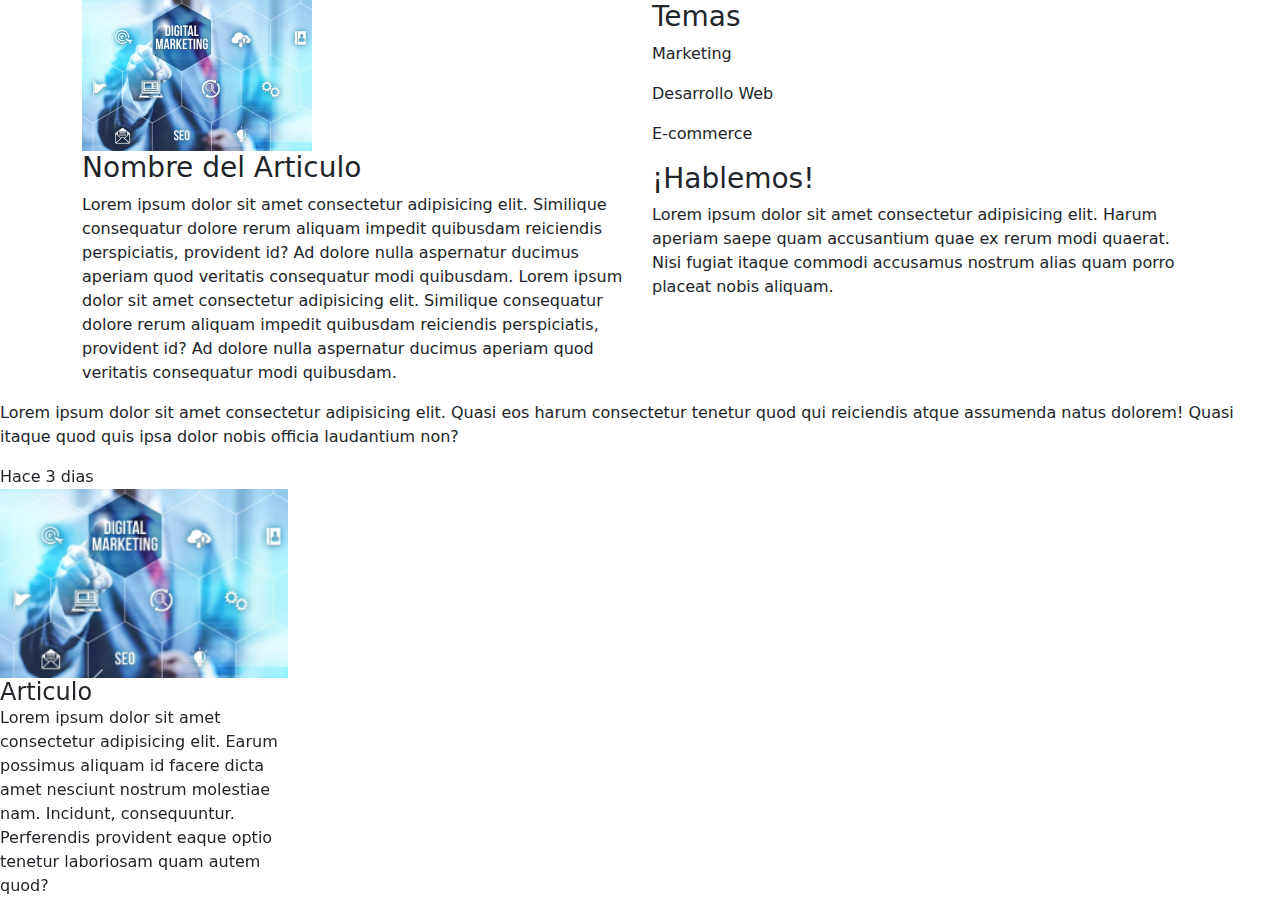
==== blogdetalle.html @ 64f6123e "Inicio de proyecto" ====
<!DOCTYPE html>
<html lang="en">
  <head>
    <meta charset="UTF-8" />
    <meta http-equiv="X-UA-Compatible" content="IE=edge" />
    <meta name="viewport" content="width=device-width, initial-scale=1.0" />
    <title>Hitpoly</title>
    <link
      rel="stylesheet"
      type="text/css"
      href="assets/plugins/bootstrap5.3/css/bootstrap.css"
    />
  </head>
  <body>
    <header>
      
      
    </header>
    <main>
    
      <section class="container">
        <div class="row">
          <section class="col-sm-6 float-start">
            <article>
              <div>
                <img
                  class=""
                  src="./assets/images/blog/imgblog.png"
                  alt="Detalle del blog"
                />
                <h3>Nombre del Articulo</h3>
                <p>
                  Lorem ipsum dolor sit amet consectetur adipisicing elit.
                  Similique consequatur dolore rerum aliquam impedit quibusdam
                  reiciendis perspiciatis, provident id? Ad dolore nulla
                  aspernatur ducimus aperiam quod veritatis consequatur modi
                  quibusdam. Lorem ipsum dolor sit amet consectetur adipisicing
                  elit. Similique consequatur dolore rerum aliquam impedit
                  quibusdam reiciendis perspiciatis, provident id? Ad dolore
                  nulla aspernatur ducimus aperiam quod veritatis consequatur
                  modi quibusdam.
                </p>
              </div>
            </article>
          </section>
          <aside class="col-sm-6 float-end">
            <h3>Temas</h3>
            <div><p>Marketing</p></div>
            <div><p>Desarrollo Web</p></div>
            <div><p>E-commerce</p></div>
            <div>
              <h3>¡Hablemos!</h3>
              <p>
                Lorem ipsum dolor sit amet consectetur adipisicing elit. Harum
                aperiam saepe quam accusantium quae ex rerum modi quaerat. Nisi
                fugiat itaque commodi accusamus nostrum alias quam porro placeat
                nobis aliquam.
              </p>
            </div>
            <div></div>
          </aside>
        </div>
      </section>

      <section>
        <p>
          Lorem ipsum dolor sit amet consectetur adipisicing elit. Quasi eos
          harum consectetur tenetur quod qui reiciendis atque assumenda natus
          dolorem! Quasi itaque quod quis ipsa dolor nobis officia laudantium
          non?
        </p>
      </section>

      <section>
        <div id="carouselExample" class="carousel slide">
          <div class="carousel-inner">
            <div class="carousel-item active">
              <div class="">
                <div style="width: 18rem">
                  <p class="card-title">Hace 3 dias</p>
                  <img
                    class="card-img"
                    src="./assets/images/blog/imgblog.png"
                    alt="Imagen del blog"
                  />
                  <h4 class="card-title">Articulo</h4>
                  <p class="card-text">
                    Lorem ipsum dolor sit amet consectetur adipisicing elit.
                    Earum possimus aliquam id facere dicta amet nesciunt nostrum
                    molestiae nam. Incidunt, consequuntur. Perferendis provident
                    eaque optio tenetur laboriosam quam autem quod?
                  </p>
                </div>
              </div>
            </div>
            <div class="carousel-item">
              <div style="width: 18rem">
                <p class="card-title">Hace 3 dias</p>
                <img
                  class="card-img"
                  src="./assets/images/blog/imgblog.png"
                  alt="Imagen del blog"
                />
                <h4 class="card-title">Articulo</h4>
                <p class="card-text">
                  Lorem ipsum dolor sit amet consectetur adipisicing elit. Earum
                  possimus aliquam id facere dicta amet nesciunt nostrum
                  molestiae nam. Incidunt, consequuntur. Perferendis provident
                  eaque optio tenetur laboriosam quam autem quod?
                </p>
              </div>
            </div>
            <div class="carousel-item">
              <div style="width: 18rem">
                <p class="card-title">Hace 3 dias</p>
                <img
                  class="card-img"
                  src="./assets/images/blog/imgblog.png"
                  alt="Imagen del blog"
                />
                <h4 class="card-title">Articulo</h4>
                <p class="card-text">
                  Lorem ipsum dolor sit amet consectetur adipisicing elit. Earum
                  possimus aliquam id facere dicta amet nesciunt nostrum
                  molestiae nam. Incidunt, consequuntur. Perferendis provident
                  eaque optio tenetur laboriosam quam autem quod?
                </p>
              </div>
            </div>
          </div>
          <button
            class="carousel-control-prev"
            type="button"
            data-bs-target="#carouselExample"
            data-bs-slide="prev"
          >
            <span class="carousel-control-prev-icon" aria-hidden="true"></span>
            <span class="visually-hidden">Previous</span>
          </button>
          <button
            class="carousel-control-next"
            type="button"
            data-bs-target="#carouselExample"
            data-bs-slide="next"
          >
            <span class="carousel-control-next-icon" aria-hidden="true"></span>
            <span class="visually-hidden">Next</span>
          </button>
        </div>
      </section>

    </main>
    <footer></footer>
    <script
      type="text/javascript"
      src="assets/plugins/bootstrap5.3/js/bootstrap.bundle.js"
    ></script>
  </body>
</html>
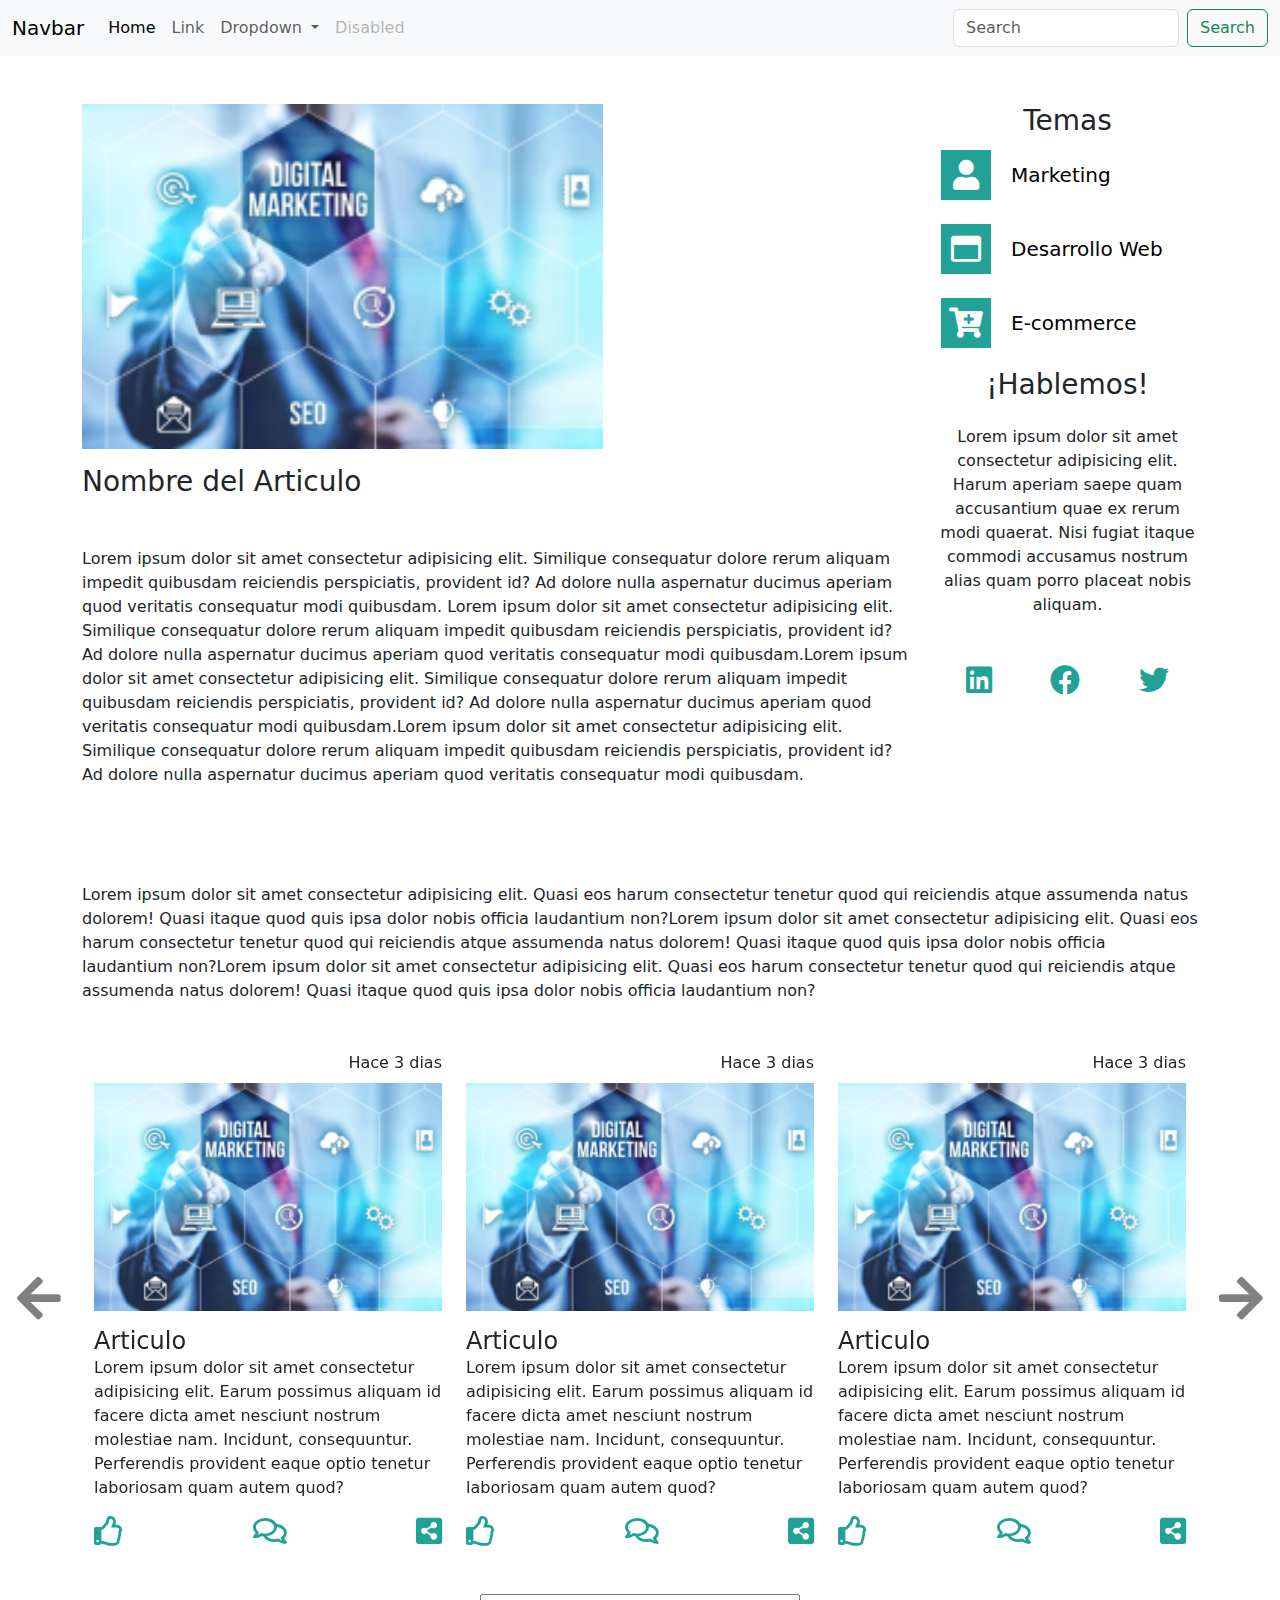
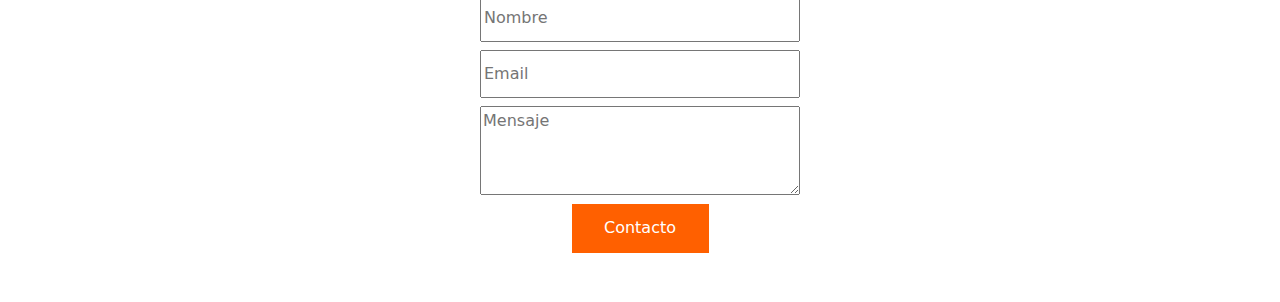
==== commit ecdf2ca1: "blog y blogdetalle" ====
--- a/blogdetalle.html
+++ b/blogdetalle.html
@@ -10,26 +10,89 @@
       type="text/css"
       href="assets/plugins/bootstrap5.3/css/bootstrap.css"
     />
+    <!-- Fontawesome 5.15.4 -->
+    <link
+      rel="stylesheet"
+      type="text/css"
+      href="assets/plugins/fontawesome-free/css/all.min.css"
+    />
+    <link rel="stylesheet" href="/css/blog.css" />
   </head>
   <body>
     <header>
-      
-      
+      <nav class="navbar navbar-expand-lg bg-body-tertiary mb-5">
+        <div class="container-fluid">
+          <a class="navbar-brand" href="#">Navbar</a>
+          <button
+            class="navbar-toggler"
+            type="button"
+            data-bs-toggle="collapse"
+            data-bs-target="#navbarSupportedContent"
+            aria-controls="navbarSupportedContent"
+            aria-expanded="false"
+            aria-label="Toggle navigation"
+          >
+            <span class="navbar-toggler-icon"></span>
+          </button>
+          <div class="collapse navbar-collapse" id="navbarSupportedContent">
+            <ul class="navbar-nav me-auto mb-2 mb-lg-0">
+              <li class="nav-item">
+                <a class="nav-link active" aria-current="page" href="#">Home</a>
+              </li>
+              <li class="nav-item">
+                <a class="nav-link" href="#">Link</a>
+              </li>
+              <li class="nav-item dropdown">
+                <a
+                  class="nav-link dropdown-toggle"
+                  href="#"
+                  role="button"
+                  data-bs-toggle="dropdown"
+                  aria-expanded="false"
+                >
+                  Dropdown
+                </a>
+                <ul class="dropdown-menu">
+                  <li><a class="dropdown-item" href="#">Action</a></li>
+                  <li><a class="dropdown-item" href="#">Another action</a></li>
+                  <li><hr class="dropdown-divider" /></li>
+                  <li>
+                    <a class="dropdown-item" href="#">Something else here</a>
+                  </li>
+                </ul>
+              </li>
+              <li class="nav-item">
+                <a class="nav-link disabled">Disabled</a>
+              </li>
+            </ul>
+            <form class="d-flex" role="search">
+              <input
+                class="form-control me-2"
+                type="search"
+                placeholder="Search"
+                aria-label="Search"
+              />
+              <button class="btn btn-outline-success" type="submit">
+                Search
+              </button>
+            </form>
+          </div>
+        </div>
+      </nav>
     </header>
     <main>
-    
-      <section class="container">
+      <section class="container mb-5">
         <div class="row">
-          <section class="col-sm-6 float-start">
+          <section class="col-sm-12 col-md-6 col-lg-9 float-start">
             <article>
               <div>
                 <img
-                  class=""
+                  class="img-detalle mb-3"
                   src="./assets/images/blog/imgblog.png"
                   alt="Detalle del blog"
                 />
-                <h3>Nombre del Articulo</h3>
-                <p>
+                <h3 class="mb-5">Nombre del Articulo</h3>
+                <p class="mb-5">
                   Lorem ipsum dolor sit amet consectetur adipisicing elit.
                   Similique consequatur dolore rerum aliquam impedit quibusdam
                   reiciendis perspiciatis, provident id? Ad dolore nulla
@@ -38,93 +101,299 @@
                   elit. Similique consequatur dolore rerum aliquam impedit
                   quibusdam reiciendis perspiciatis, provident id? Ad dolore
                   nulla aspernatur ducimus aperiam quod veritatis consequatur
-                  modi quibusdam.
+                  modi quibusdam.Lorem ipsum dolor sit amet consectetur
+                  adipisicing elit. Similique consequatur dolore rerum aliquam
+                  impedit quibusdam reiciendis perspiciatis, provident id? Ad
+                  dolore nulla aspernatur ducimus aperiam quod veritatis
+                  consequatur modi quibusdam.Lorem ipsum dolor sit amet
+                  consectetur adipisicing elit. Similique consequatur dolore
+                  rerum aliquam impedit quibusdam reiciendis perspiciatis,
+                  provident id? Ad dolore nulla aspernatur ducimus aperiam quod
+                  veritatis consequatur modi quibusdam.
                 </p>
               </div>
             </article>
           </section>
-          <aside class="col-sm-6 float-end">
-            <h3>Temas</h3>
-            <div><p>Marketing</p></div>
-            <div><p>Desarrollo Web</p></div>
-            <div><p>E-commerce</p></div>
+
+          <style type="text/css">
+            .container-theme .icon-background {
+              background: #22a196;
+              font-size: 30px;
+              color: #fff;
+              width: 50px;
+              height: 50px;
+            }
+            .container-theme a {
+              text-decoration: none;
+              color: #000;
+              font-size: 20px;
+            }
+          </style>
+          <aside class="col-sm-6 col-md-6 col-lg-3 float-end">
+            <h3 class="text-center">Temas</h3>
+
+            <div class="d-flex align-items-center container-theme mb-3">
+              <div
+                class="d-flex align-items-center justify-content-center icon-background m-1"
+              >
+                <i class="fas fa-user"></i>
+              </div>
+              <a class="mx-3" href="#">Marketing</a>
+              <!-- <div class="theme"></div> -->
+            </div>
+            <div class="d-flex align-items-center container-theme mb-3">
+              <div
+                class="d-flex align-items-center justify-content-center icon-background m-1"
+              >
+                <i class="far fa-window-maximize"></i>
+              </div>
+              <a class="mx-3" href="#">Desarrollo Web</a>
+              <!-- <div class="theme"></div> -->
+            </div>
+            <div class="d-flex align-items-center container-theme mb-3">
+              <div
+                class="d-flex align-items-center justify-content-center icon-background m-1"
+              >
+                <i class="fas fa-cart-plus"></i>
+              </div>
+              <a class="mx-3" href="#">E-commerce</a>
+              <!-- <div class="theme"></div> -->
+            </div>
+
             <div>
-              <h3>¡Hablemos!</h3>
-              <p>
+              <h3 class="text-center mb-4">¡Hablemos!</h3>
+              <p class="text-center mb-5">
                 Lorem ipsum dolor sit amet consectetur adipisicing elit. Harum
                 aperiam saepe quam accusantium quae ex rerum modi quaerat. Nisi
                 fugiat itaque commodi accusamus nostrum alias quam porro placeat
                 nobis aliquam.
               </p>
             </div>
-            <div></div>
+            <div class="d-flex justify-content-around">
+              <i class="fab fa-linkedin"></i>
+              <i class="fab fa-facebook"></i>
+              <i class="fab fa-twitter"></i>
+            </div>
           </aside>
         </div>
       </section>
 
-      <section>
-        <p>
-          Lorem ipsum dolor sit amet consectetur adipisicing elit. Quasi eos
-          harum consectetur tenetur quod qui reiciendis atque assumenda natus
-          dolorem! Quasi itaque quod quis ipsa dolor nobis officia laudantium
-          non?
-        </p>
+      <section class="container">
+        <div class="row">
+          <p class="mb-5 col-sm-12">
+            Lorem ipsum dolor sit amet consectetur adipisicing elit. Quasi eos
+            harum consectetur tenetur quod qui reiciendis atque assumenda natus
+            dolorem! Quasi itaque quod quis ipsa dolor nobis officia laudantium
+            non?Lorem ipsum dolor sit amet consectetur adipisicing elit. Quasi
+            eos harum consectetur tenetur quod qui reiciendis atque assumenda
+            natus dolorem! Quasi itaque quod quis ipsa dolor nobis officia
+            laudantium non?Lorem ipsum dolor sit amet consectetur adipisicing
+            elit. Quasi eos harum consectetur tenetur quod qui reiciendis atque
+            assumenda natus dolorem! Quasi itaque quod quis ipsa dolor nobis
+            officia laudantium non?
+          </p>
+        </div>
       </section>
 
-      <section>
-        <div id="carouselExample" class="carousel slide">
+      <section class="container mb-5">
+        <div id="carouselExample" class="carousel slide row">
           <div class="carousel-inner">
             <div class="carousel-item active">
-              <div class="">
-                <div style="width: 18rem">
-                  <p class="card-title">Hace 3 dias</p>
-                  <img
-                    class="card-img"
-                    src="./assets/images/blog/imgblog.png"
-                    alt="Imagen del blog"
-                  />
-                  <h4 class="card-title">Articulo</h4>
-                  <p class="card-text">
-                    Lorem ipsum dolor sit amet consectetur adipisicing elit.
-                    Earum possimus aliquam id facere dicta amet nesciunt nostrum
-                    molestiae nam. Incidunt, consequuntur. Perferendis provident
-                    eaque optio tenetur laboriosam quam autem quod?
-                  </p>
+              <div class="container">
+                <div class="row">
+                  <div class="col" style="width: 18rem">
+                    <p class="card-title text-end mb-2">Hace 3 dias</p>
+                    <img
+                      class="card-img mb-3"
+                      src="./assets/images/blog/imgblog.png"
+                      alt="Imagen del blog"
+                    />
+                    <h4 class="card-title">Articulo</h4>
+                    <p class="card-text">
+                      Lorem ipsum dolor sit amet consectetur adipisicing elit.
+                      Earum possimus aliquam id facere dicta amet nesciunt
+                      nostrum molestiae nam. Incidunt, consequuntur. Perferendis
+                      provident eaque optio tenetur laboriosam quam autem quod?
+                    </p>
+                    <div class="d-flex justify-content-between">
+                      <i class="far fa-thumbs-up"></i>
+                      <i class="far fa-comments"></i>
+                      <i class="fas fa-share-alt-square"></i>
+                    </div>
+                  </div>
+                  <div class="col" style="width: 18rem">
+                    <p class="card-title text-end mb-2">Hace 3 dias</p>
+                    <img
+                      class="card-img mb-3"
+                      src="./assets/images/blog/imgblog.png"
+                      alt="Imagen del blog"
+                    />
+                    <h4 class="card-title">Articulo</h4>
+                    <p class="card-text">
+                      Lorem ipsum dolor sit amet consectetur adipisicing elit.
+                      Earum possimus aliquam id facere dicta amet nesciunt
+                      nostrum molestiae nam. Incidunt, consequuntur. Perferendis
+                      provident eaque optio tenetur laboriosam quam autem quod?
+                    </p>
+                    <div class="d-flex justify-content-between">
+                      <i class="far fa-thumbs-up"></i>
+                      <i class="far fa-comments"></i>
+                      <i class="fas fa-share-alt-square"></i>
+                    </div>
+                  </div>
+                  <div class="col" style="width: 18rem">
+                    <p class="card-title text-end mb-2">Hace 3 dias</p>
+                    <img
+                      class="card-img mb-3"
+                      src="./assets/images/blog/imgblog.png"
+                      alt="Imagen del blog"
+                    />
+                    <h4 class="card-title">Articulo</h4>
+                    <p class="card-text">
+                      Lorem ipsum dolor sit amet consectetur adipisicing elit.
+                      Earum possimus aliquam id facere dicta amet nesciunt
+                      nostrum molestiae nam. Incidunt, consequuntur. Perferendis
+                      provident eaque optio tenetur laboriosam quam autem quod?
+                    </p>
+                    <div class="d-flex justify-content-between">
+                      <i class="far fa-thumbs-up"></i>
+                      <i class="far fa-comments"></i>
+                      <i class="fas fa-share-alt-square"></i>
+                    </div>
+                  </div>
                 </div>
               </div>
             </div>
             <div class="carousel-item">
-              <div style="width: 18rem">
-                <p class="card-title">Hace 3 dias</p>
-                <img
-                  class="card-img"
-                  src="./assets/images/blog/imgblog.png"
-                  alt="Imagen del blog"
-                />
-                <h4 class="card-title">Articulo</h4>
-                <p class="card-text">
-                  Lorem ipsum dolor sit amet consectetur adipisicing elit. Earum
-                  possimus aliquam id facere dicta amet nesciunt nostrum
-                  molestiae nam. Incidunt, consequuntur. Perferendis provident
-                  eaque optio tenetur laboriosam quam autem quod?
-                </p>
+              <div class="container">
+                <div class="row">
+                  <div class="col" style="width: 18rem">
+                    <p class="card-title text-end mb-2">Hace 3 dias</p>
+                    <img
+                      class="card-img mb-3"
+                      src="./assets/images/blog/imgblog.png"
+                      alt="Imagen del blog"
+                    />
+                    <h4 class="card-title">Articulo</h4>
+                    <p class="card-text">
+                      Lorem ipsum dolor sit amet consectetur adipisicing elit.
+                      Earum possimus aliquam id facere dicta amet nesciunt
+                      nostrum molestiae nam. Incidunt, consequuntur. Perferendis
+                      provident eaque optio tenetur laboriosam quam autem quod?
+                    </p>
+                    <div class="d-flex justify-content-between">
+                      <i class="far fa-thumbs-up"></i>
+                      <i class="far fa-comments"></i>
+                      <i class="fas fa-share-alt-square"></i>
+                    </div>
+                  </div>
+                  <div class="col" style="width: 18rem">
+                    <p class="card-title text-end mb-2">Hace 3 dias</p>
+                    <img
+                      class="card-img mb-3"
+                      src="./assets/images/blog/imgblog.png"
+                      alt="Imagen del blog"
+                    />
+                    <h4 class="card-title">Articulo</h4>
+                    <p class="card-text">
+                      Lorem ipsum dolor sit amet consectetur adipisicing elit.
+                      Earum possimus aliquam id facere dicta amet nesciunt
+                      nostrum molestiae nam. Incidunt, consequuntur. Perferendis
+                      provident eaque optio tenetur laboriosam quam autem quod?
+                    </p>
+                    <div class="d-flex justify-content-between">
+                      <i class="far fa-thumbs-up"></i>
+                      <i class="far fa-comments"></i>
+                      <i class="fas fa-share-alt-square"></i>
+                    </div>
+                  </div>
+                  <div class="col" style="width: 18rem">
+                    <p class="card-title text-end mb-2">Hace 3 dias</p>
+                    <img
+                      class="card-img mb-3"
+                      src="./assets/images/blog/imgblog.png"
+                      alt="Imagen del blog"
+                    />
+                    <h4 class="card-title">Articulo</h4>
+                    <p class="card-text">
+                      Lorem ipsum dolor sit amet consectetur adipisicing elit.
+                      Earum possimus aliquam id facere dicta amet nesciunt
+                      nostrum molestiae nam. Incidunt, consequuntur. Perferendis
+                      provident eaque optio tenetur laboriosam quam autem quod?
+                    </p>
+                    <div class="d-flex justify-content-between">
+                      <i class="far fa-thumbs-up"></i>
+                      <i class="far fa-comments"></i>
+                      <i class="fas fa-share-alt-square"></i>
+                    </div>
+                  </div>
+                </div>
               </div>
             </div>
             <div class="carousel-item">
-              <div style="width: 18rem">
-                <p class="card-title">Hace 3 dias</p>
-                <img
-                  class="card-img"
-                  src="./assets/images/blog/imgblog.png"
-                  alt="Imagen del blog"
-                />
-                <h4 class="card-title">Articulo</h4>
-                <p class="card-text">
-                  Lorem ipsum dolor sit amet consectetur adipisicing elit. Earum
-                  possimus aliquam id facere dicta amet nesciunt nostrum
-                  molestiae nam. Incidunt, consequuntur. Perferendis provident
-                  eaque optio tenetur laboriosam quam autem quod?
-                </p>
+              <div class="container">
+                <div class="row">
+                  <div class="col" style="width: 18rem">
+                    <p class="card-title text-end mb-2">Hace 3 dias</p>
+                    <img
+                      class="card-img mb-3"
+                      src="./assets/images/blog/imgblog.png"
+                      alt="Imagen del blog"
+                    />
+                    <h4 class="card-title">Articulo</h4>
+                    <p class="card-text">
+                      Lorem ipsum dolor sit amet consectetur adipisicing elit.
+                      Earum possimus aliquam id facere dicta amet nesciunt
+                      nostrum molestiae nam. Incidunt, consequuntur. Perferendis
+                      provident eaque optio tenetur laboriosam quam autem quod?
+                    </p>
+                    <div class="d-flex justify-content-between">
+                      <i class="far fa-thumbs-up"></i>
+                      <i class="far fa-comments"></i>
+                      <i class="fas fa-share-alt-square"></i>
+                    </div>
+                  </div>
+                  <div class="col" style="width: 18rem">
+                    <p class="card-title text-end mb-2">Hace 3 dias</p>
+                    <img
+                      class="card-img mb-3"
+                      src="./assets/images/blog/imgblog.png"
+                      alt="Imagen del blog"
+                    />
+                    <h4 class="card-title">Articulo</h4>
+                    <p class="card-text">
+                      Lorem ipsum dolor sit amet consectetur adipisicing elit.
+                      Earum possimus aliquam id facere dicta amet nesciunt
+                      nostrum molestiae nam. Incidunt, consequuntur. Perferendis
+                      provident eaque optio tenetur laboriosam quam autem quod?
+                    </p>
+                    <div class="d-flex justify-content-between">
+                      <i class="far fa-thumbs-up"></i>
+                      <i class="far fa-comments"></i>
+                      <i class="fas fa-share-alt-square"></i>
+                    </div>
+                  </div>
+                  <div class="col" style="width: 18rem">
+                    <p class="card-title text-end mb-2">Hace 3 dias</p>
+                    <img
+                      class="card-img mb-3"
+                      src="./assets/images/blog/imgblog.png"
+                      alt="Imagen del blog"
+                    />
+                    <h4 class="card-title">Articulo</h4>
+                    <p class="card-text">
+                      Lorem ipsum dolor sit amet consectetur adipisicing elit.
+                      Earum possimus aliquam id facere dicta amet nesciunt
+                      nostrum molestiae nam. Incidunt, consequuntur. Perferendis
+                      provident eaque optio tenetur laboriosam quam autem quod?
+                    </p>
+                    <div class="d-flex justify-content-between">
+                      <i class="far fa-thumbs-up"></i>
+                      <i class="far fa-comments"></i>
+                      <i class="fas fa-share-alt-square"></i>
+                    </div>
+                  </div>
+                </div>
               </div>
             </div>
           </div>
@@ -134,8 +403,9 @@
             data-bs-target="#carouselExample"
             data-bs-slide="prev"
           >
-            <span class="carousel-control-prev-icon" aria-hidden="true"></span>
-            <span class="visually-hidden">Previous</span>
+            <i class="fas fa-arrow-left"></i>
+            <!-- <span class="carousel-control-prev-icon" aria-hidden="true"></span>
+            <span class="visually-hidden">Previous</span> -->
           </button>
           <button
             class="carousel-control-next"
@@ -143,12 +413,31 @@
             data-bs-target="#carouselExample"
             data-bs-slide="next"
           >
-            <span class="carousel-control-next-icon" aria-hidden="true"></span>
-            <span class="visually-hidden">Next</span>
+            <i class="fas fa-arrow-right"></i>
+            <!-- <span class="carousel-control-next-icon" aria-hidden="true"></span>
+            <span class="visually-hidden">Next</span> -->
           </button>
         </div>
       </section>
-
+      <div>
+        <form action="">
+          <input
+            class="d-block mx-auto mb-2"
+            type="text"
+            placeholder="Nombre"
+          />
+          <input class="d-block mx-auto mb-2" type="text" placeholder="Email" />
+          <textarea
+            class="d-block mx-auto m-2"
+            name=""
+            id=""
+            cols="30"
+            rows="3"
+            placeholder="Mensaje"
+          ></textarea>
+          <input class="d-block mx-auto mb-5" type="submit" value="Contacto" />
+        </form>
+      </div>
     </main>
     <footer></footer>
     <script
--- a/assets/plugins/fontawesome-free/css/all.min.css
+++ b/assets/plugins/fontawesome-free/css/all.min.css
@@ -0,0 +1,5 @@
+/*!
+ * Font Awesome Free 5.15.4 by @fontawesome - https://fontawesome.com
+ * License - https://fontawesome.com/license/free (Icons: CC BY 4.0, Fonts: SIL OFL 1.1, Code: MIT License)
+ */
+.fa,.fab,.fad,.fal,.far,.fas{-moz-osx-font-smoothing:grayscale;-webkit-font-smoothing:antialiased;display:inline-block;font-style:normal;font-variant:normal;text-rendering:auto;line-height:1}.fa-lg{font-size:1.33333em;line-height:.75em;vertical-align:-.0667em}.fa-xs{font-size:.75em}.fa-sm{font-size:.875em}.fa-1x{font-size:1em}.fa-2x{font-size:2em}.fa-3x{font-size:3em}.fa-4x{font-size:4em}.fa-5x{font-size:5em}.fa-6x{font-size:6em}.fa-7x{font-size:7em}.fa-8x{font-size:8em}.fa-9x{font-size:9em}.fa-10x{font-size:10em}.fa-fw{text-align:center;width:1.25em}.fa-ul{list-style-type:none;margin-left:2.5em;padding-left:0}.fa-ul>li{position:relative}.fa-li{left:-2em;position:absolute;text-align:center;width:2em;line-height:inherit}.fa-border{border:.08em solid #eee;border-radius:.1em;padding:.2em .25em .15em}.fa-pull-left{float:left}.fa-pull-right{float:right}.fa.fa-pull-left,.fab.fa-pull-left,.fal.fa-pull-left,.far.fa-pull-left,.fas.fa-pull-left{margin-right:.3em}.fa.fa-pull-right,.fab.fa-pull-right,.fal.fa-pull-right,.far.fa-pull-right,.fas.fa-pull-right{margin-left:.3em}.fa-spin{-webkit-animation:fa-spin 2s linear infinite;animation:fa-spin 2s linear infinite}.fa-pulse{-webkit-animation:fa-spin 1s steps(8) infinite;animation:fa-spin 1s steps(8) infinite}@-webkit-keyframes fa-spin{0%{-webkit-transform:rotate(0deg);transform:rotate(0deg)}to{-webkit-transform:rotate(1turn);transform:rotate(1turn)}}@keyframes fa-spin{0%{-webkit-transform:rotate(0deg);transform:rotate(0deg)}to{-webkit-transform:rotate(1turn);transform:rotate(1turn)}}.fa-rotate-90{-ms-filter:"progid:DXImageTransform.Microsoft.BasicImage(rotation=1)";-webkit-transform:rotate(90deg);transform:rotate(90deg)}.fa-rotate-180{-ms-filter:"progid:DXImageTransform.Microsoft.BasicImage(rotation=2)";-webkit-transform:rotate(180deg);transform:rotate(180deg)}.fa-rotate-270{-ms-filter:"progid:DXImageTransform.Microsoft.BasicImage(rotation=3)";-webkit-transform:rotate(270deg);transform:rotate(270deg)}.fa-flip-horizontal{-ms-filter:"progid:DXImageTransform.Microsoft.BasicImage(rotation=0, mirror=1)";-webkit-transform:scaleX(-1);transform:scaleX(-1)}.fa-flip-vertical{-webkit-transform:scaleY(-1);transform:scaleY(-1)}.fa-flip-both,.fa-flip-horizontal.fa-flip-vertical,.fa-flip-vertical{-ms-filter:"progid:DXImageTransform.Microsoft.BasicImage(rotation=2, mirror=1)"}.fa-flip-both,.fa-flip-horizontal.fa-flip-vertical{-webkit-transform:scale(-1);transform:scale(-1)}:root .fa-flip-both,:root .fa-flip-horizontal,:root .fa-flip-vertical,:root .fa-rotate-90,:root .fa-rotate-180,:root .fa-rotate-270{-webkit-filter:none;filter:none}.fa-stack{display:inline-block;height:2em;line-height:2em;position:relative;vertical-align:middle;width:2.5em}.fa-stack-1x,.fa-stack-2x{left:0;position:absolute;text-align:center;width:100%}.fa-stack-1x{line-height:inherit}.fa-stack-2x{font-size:2em}.fa-inverse{color:#fff}.fa-500px:before{content:"\f26e"}.fa-accessible-icon:before{content:"\f368"}.fa-accusoft:before{content:"\f369"}.fa-acquisitions-incorporated:before{content:"\f6af"}.fa-ad:before{content:"\f641"}.fa-address-book:before{content:"\f2b9"}.fa-address-card:before{content:"\f2bb"}.fa-adjust:before{content:"\f042"}.fa-adn:before{content:"\f170"}.fa-adversal:before{content:"\f36a"}.fa-affiliatetheme:before{content:"\f36b"}.fa-air-freshener:before{content:"\f5d0"}.fa-airbnb:before{content:"\f834"}.fa-algolia:before{content:"\f36c"}.fa-align-center:before{content:"\f037"}.fa-align-justify:before{content:"\f039"}.fa-align-left:before{content:"\f036"}.fa-align-right:before{content:"\f038"}.fa-alipay:before{content:"\f642"}.fa-allergies:before{content:"\f461"}.fa-amazon:before{content:"\f270"}.fa-amazon-pay:before{content:"\f42c"}.fa-ambulance:before{content:"\f0f9"}.fa-american-sign-language-interpreting:before{content:"\f2a3"}.fa-amilia:before{content:"\f36d"}.fa-anchor:before{content:"\f13d"}.fa-android:before{content:"\f17b"}.fa-angellist:before{content:"\f209"}.fa-angle-double-down:before{content:"\f103"}.fa-angle-double-left:before{content:"\f100"}.fa-angle-double-right:before{content:"\f101"}.fa-angle-double-up:before{content:"\f102"}.fa-angle-down:before{content:"\f107"}.fa-angle-left:before{content:"\f104"}.fa-angle-right:before{content:"\f105"}.fa-angle-up:before{content:"\f106"}.fa-angry:before{content:"\f556"}.fa-angrycreative:before{content:"\f36e"}.fa-angular:before{content:"\f420"}.fa-ankh:before{content:"\f644"}.fa-app-store:before{content:"\f36f"}.fa-app-store-ios:before{content:"\f370"}.fa-apper:before{content:"\f371"}.fa-apple:before{content:"\f179"}.fa-apple-alt:before{content:"\f5d1"}.fa-apple-pay:before{content:"\f415"}.fa-archive:before{content:"\f187"}.fa-archway:before{content:"\f557"}.fa-arrow-alt-circle-down:before{content:"\f358"}.fa-arrow-alt-circle-left:before{content:"\f359"}.fa-arrow-alt-circle-right:before{content:"\f35a"}.fa-arrow-alt-circle-up:before{content:"\f35b"}.fa-arrow-circle-down:before{content:"\f0ab"}.fa-arrow-circle-left:before{content:"\f0a8"}.fa-arrow-circle-right:before{content:"\f0a9"}.fa-arrow-circle-up:before{content:"\f0aa"}.fa-arrow-down:before{content:"\f063"}.fa-arrow-left:before{content:"\f060"}.fa-arrow-right:before{content:"\f061"}.fa-arrow-up:before{content:"\f062"}.fa-arrows-alt:before{content:"\f0b2"}.fa-arrows-alt-h:before{content:"\f337"}.fa-arrows-alt-v:before{content:"\f338"}.fa-artstation:before{content:"\f77a"}.fa-assistive-listening-systems:before{content:"\f2a2"}.fa-asterisk:before{content:"\f069"}.fa-asymmetrik:before{content:"\f372"}.fa-at:before{content:"\f1fa"}.fa-atlas:before{content:"\f558"}.fa-atlassian:before{content:"\f77b"}.fa-atom:before{content:"\f5d2"}.fa-audible:before{content:"\f373"}.fa-audio-description:before{content:"\f29e"}.fa-autoprefixer:before{content:"\f41c"}.fa-avianex:before{content:"\f374"}.fa-aviato:before{content:"\f421"}.fa-award:before{content:"\f559"}.fa-aws:before{content:"\f375"}.fa-baby:before{content:"\f77c"}.fa-baby-carriage:before{content:"\f77d"}.fa-backspace:before{content:"\f55a"}.fa-backward:before{content:"\f04a"}.fa-bacon:before{content:"\f7e5"}.fa-bacteria:before{content:"\e059"}.fa-bacterium:before{content:"\e05a"}.fa-bahai:before{content:"\f666"}.fa-balance-scale:before{content:"\f24e"}.fa-balance-scale-left:before{content:"\f515"}.fa-balance-scale-right:before{content:"\f516"}.fa-ban:before{content:"\f05e"}.fa-band-aid:before{content:"\f462"}.fa-bandcamp:before{content:"\f2d5"}.fa-barcode:before{content:"\f02a"}.fa-bars:before{content:"\f0c9"}.fa-baseball-ball:before{content:"\f433"}.fa-basketball-ball:before{content:"\f434"}.fa-bath:before{content:"\f2cd"}.fa-battery-empty:before{content:"\f244"}.fa-battery-full:before{content:"\f240"}.fa-battery-half:before{content:"\f242"}.fa-battery-quarter:before{content:"\f243"}.fa-battery-three-quarters:before{content:"\f241"}.fa-battle-net:before{content:"\f835"}.fa-bed:before{content:"\f236"}.fa-beer:before{content:"\f0fc"}.fa-behance:before{content:"\f1b4"}.fa-behance-square:before{content:"\f1b5"}.fa-bell:before{content:"\f0f3"}.fa-bell-slash:before{content:"\f1f6"}.fa-bezier-curve:before{content:"\f55b"}.fa-bible:before{content:"\f647"}.fa-bicycle:before{content:"\f206"}.fa-biking:before{content:"\f84a"}.fa-bimobject:before{content:"\f378"}.fa-binoculars:before{content:"\f1e5"}.fa-biohazard:before{content:"\f780"}.fa-birthday-cake:before{content:"\f1fd"}.fa-bitbucket:before{content:"\f171"}.fa-bitcoin:before{content:"\f379"}.fa-bity:before{content:"\f37a"}.fa-black-tie:before{content:"\f27e"}.fa-blackberry:before{content:"\f37b"}.fa-blender:before{content:"\f517"}.fa-blender-phone:before{content:"\f6b6"}.fa-blind:before{content:"\f29d"}.fa-blog:before{content:"\f781"}.fa-blogger:before{content:"\f37c"}.fa-blogger-b:before{content:"\f37d"}.fa-bluetooth:before{content:"\f293"}.fa-bluetooth-b:before{content:"\f294"}.fa-bold:before{content:"\f032"}.fa-bolt:before{content:"\f0e7"}.fa-bomb:before{content:"\f1e2"}.fa-bone:before{content:"\f5d7"}.fa-bong:before{content:"\f55c"}.fa-book:before{content:"\f02d"}.fa-book-dead:before{content:"\f6b7"}.fa-book-medical:before{content:"\f7e6"}.fa-book-open:before{content:"\f518"}.fa-book-reader:before{content:"\f5da"}.fa-bookmark:before{content:"\f02e"}.fa-bootstrap:before{content:"\f836"}.fa-border-all:before{content:"\f84c"}.fa-border-none:before{content:"\f850"}.fa-border-style:before{content:"\f853"}.fa-bowling-ball:before{content:"\f436"}.fa-box:before{content:"\f466"}.fa-box-open:before{content:"\f49e"}.fa-box-tissue:before{content:"\e05b"}.fa-boxes:before{content:"\f468"}.fa-braille:before{content:"\f2a1"}.fa-brain:before{content:"\f5dc"}.fa-bread-slice:before{content:"\f7ec"}.fa-briefcase:before{content:"\f0b1"}.fa-briefcase-medical:before{content:"\f469"}.fa-broadcast-tower:before{content:"\f519"}.fa-broom:before{content:"\f51a"}.fa-brush:before{content:"\f55d"}.fa-btc:before{content:"\f15a"}.fa-buffer:before{content:"\f837"}.fa-bug:before{content:"\f188"}.fa-building:before{content:"\f1ad"}.fa-bullhorn:before{content:"\f0a1"}.fa-bullseye:before{content:"\f140"}.fa-burn:before{content:"\f46a"}.fa-buromobelexperte:before{content:"\f37f"}.fa-bus:before{content:"\f207"}.fa-bus-alt:before{content:"\f55e"}.fa-business-time:before{content:"\f64a"}.fa-buy-n-large:before{content:"\f8a6"}.fa-buysellads:before{content:"\f20d"}.fa-calculator:before{content:"\f1ec"}.fa-calendar:before{content:"\f133"}.fa-calendar-alt:before{content:"\f073"}.fa-calendar-check:before{content:"\f274"}.fa-calendar-day:before{content:"\f783"}.fa-calendar-minus:before{content:"\f272"}.fa-calendar-plus:before{content:"\f271"}.fa-calendar-times:before{content:"\f273"}.fa-calendar-week:before{content:"\f784"}.fa-camera:before{content:"\f030"}.fa-camera-retro:before{content:"\f083"}.fa-campground:before{content:"\f6bb"}.fa-canadian-maple-leaf:before{content:"\f785"}.fa-candy-cane:before{content:"\f786"}.fa-cannabis:before{content:"\f55f"}.fa-capsules:before{content:"\f46b"}.fa-car:before{content:"\f1b9"}.fa-car-alt:before{content:"\f5de"}.fa-car-battery:before{content:"\f5df"}.fa-car-crash:before{content:"\f5e1"}.fa-car-side:before{content:"\f5e4"}.fa-caravan:before{content:"\f8ff"}.fa-caret-down:before{content:"\f0d7"}.fa-caret-left:before{content:"\f0d9"}.fa-caret-right:before{content:"\f0da"}.fa-caret-square-down:before{content:"\f150"}.fa-caret-square-left:before{content:"\f191"}.fa-caret-square-right:before{content:"\f152"}.fa-caret-square-up:before{content:"\f151"}.fa-caret-up:before{content:"\f0d8"}.fa-carrot:before{content:"\f787"}.fa-cart-arrow-down:before{content:"\f218"}.fa-cart-plus:before{content:"\f217"}.fa-cash-register:before{content:"\f788"}.fa-cat:before{content:"\f6be"}.fa-cc-amazon-pay:before{content:"\f42d"}.fa-cc-amex:before{content:"\f1f3"}.fa-cc-apple-pay:before{content:"\f416"}.fa-cc-diners-club:before{content:"\f24c"}.fa-cc-discover:before{content:"\f1f2"}.fa-cc-jcb:before{content:"\f24b"}.fa-cc-mastercard:before{content:"\f1f1"}.fa-cc-paypal:before{content:"\f1f4"}.fa-cc-stripe:before{content:"\f1f5"}.fa-cc-visa:before{content:"\f1f0"}.fa-centercode:before{content:"\f380"}.fa-centos:before{content:"\f789"}.fa-certificate:before{content:"\f0a3"}.fa-chair:before{content:"\f6c0"}.fa-chalkboard:before{content:"\f51b"}.fa-chalkboard-teacher:before{content:"\f51c"}.fa-charging-station:before{content:"\f5e7"}.fa-chart-area:before{content:"\f1fe"}.fa-chart-bar:before{content:"\f080"}.fa-chart-line:before{content:"\f201"}.fa-chart-pie:before{content:"\f200"}.fa-check:before{content:"\f00c"}.fa-check-circle:before{content:"\f058"}.fa-check-double:before{content:"\f560"}.fa-check-square:before{content:"\f14a"}.fa-cheese:before{content:"\f7ef"}.fa-chess:before{content:"\f439"}.fa-chess-bishop:before{content:"\f43a"}.fa-chess-board:before{content:"\f43c"}.fa-chess-king:before{content:"\f43f"}.fa-chess-knight:before{content:"\f441"}.fa-chess-pawn:before{content:"\f443"}.fa-chess-queen:before{content:"\f445"}.fa-chess-rook:before{content:"\f447"}.fa-chevron-circle-down:before{content:"\f13a"}.fa-chevron-circle-left:before{content:"\f137"}.fa-chevron-circle-right:before{content:"\f138"}.fa-chevron-circle-up:before{content:"\f139"}.fa-chevron-down:before{content:"\f078"}.fa-chevron-left:before{content:"\f053"}.fa-chevron-right:before{content:"\f054"}.fa-chevron-up:before{content:"\f077"}.fa-child:before{content:"\f1ae"}.fa-chrome:before{content:"\f268"}.fa-chromecast:before{content:"\f838"}.fa-church:before{content:"\f51d"}.fa-circle:before{content:"\f111"}.fa-circle-notch:before{content:"\f1ce"}.fa-city:before{content:"\f64f"}.fa-clinic-medical:before{content:"\f7f2"}.fa-clipboard:before{content:"\f328"}.fa-clipboard-check:before{content:"\f46c"}.fa-clipboard-list:before{content:"\f46d"}.fa-clock:before{content:"\f017"}.fa-clone:before{content:"\f24d"}.fa-closed-captioning:before{content:"\f20a"}.fa-cloud:before{content:"\f0c2"}.fa-cloud-download-alt:before{content:"\f381"}.fa-cloud-meatball:before{content:"\f73b"}.fa-cloud-moon:before{content:"\f6c3"}.fa-cloud-moon-rain:before{content:"\f73c"}.fa-cloud-rain:before{content:"\f73d"}.fa-cloud-showers-heavy:before{content:"\f740"}.fa-cloud-sun:before{content:"\f6c4"}.fa-cloud-sun-rain:before{content:"\f743"}.fa-cloud-upload-alt:before{content:"\f382"}.fa-cloudflare:before{content:"\e07d"}.fa-cloudscale:before{content:"\f383"}.fa-cloudsmith:before{content:"\f384"}.fa-cloudversify:before{content:"\f385"}.fa-cocktail:before{content:"\f561"}.fa-code:before{content:"\f121"}.fa-code-branch:before{content:"\f126"}.fa-codepen:before{content:"\f1cb"}.fa-codiepie:before{content:"\f284"}.fa-coffee:before{content:"\f0f4"}.fa-cog:before{content:"\f013"}.fa-cogs:before{content:"\f085"}.fa-coins:before{content:"\f51e"}.fa-columns:before{content:"\f0db"}.fa-comment:before{content:"\f075"}.fa-comment-alt:before{content:"\f27a"}.fa-comment-dollar:before{content:"\f651"}.fa-comment-dots:before{content:"\f4ad"}.fa-comment-medical:before{content:"\f7f5"}.fa-comment-slash:before{content:"\f4b3"}.fa-comments:before{content:"\f086"}.fa-comments-dollar:before{content:"\f653"}.fa-compact-disc:before{content:"\f51f"}.fa-compass:before{content:"\f14e"}.fa-compress:before{content:"\f066"}.fa-compress-alt:before{content:"\f422"}.fa-compress-arrows-alt:before{content:"\f78c"}.fa-concierge-bell:before{content:"\f562"}.fa-confluence:before{content:"\f78d"}.fa-connectdevelop:before{content:"\f20e"}.fa-contao:before{content:"\f26d"}.fa-cookie:before{content:"\f563"}.fa-cookie-bite:before{content:"\f564"}.fa-copy:before{content:"\f0c5"}.fa-copyright:before{content:"\f1f9"}.fa-cotton-bureau:before{content:"\f89e"}.fa-couch:before{content:"\f4b8"}.fa-cpanel:before{content:"\f388"}.fa-creative-commons:before{content:"\f25e"}.fa-creative-commons-by:before{content:"\f4e7"}.fa-creative-commons-nc:before{content:"\f4e8"}.fa-creative-commons-nc-eu:before{content:"\f4e9"}.fa-creative-commons-nc-jp:before{content:"\f4ea"}.fa-creative-commons-nd:before{content:"\f4eb"}.fa-creative-commons-pd:before{content:"\f4ec"}.fa-creative-commons-pd-alt:before{content:"\f4ed"}.fa-creative-commons-remix:before{content:"\f4ee"}.fa-creative-commons-sa:before{content:"\f4ef"}.fa-creative-commons-sampling:before{content:"\f4f0"}.fa-creative-commons-sampling-plus:before{content:"\f4f1"}.fa-creative-commons-share:before{content:"\f4f2"}.fa-creative-commons-zero:before{content:"\f4f3"}.fa-credit-card:before{content:"\f09d"}.fa-critical-role:before{content:"\f6c9"}.fa-crop:before{content:"\f125"}.fa-crop-alt:before{content:"\f565"}.fa-cross:before{content:"\f654"}.fa-crosshairs:before{content:"\f05b"}.fa-crow:before{content:"\f520"}.fa-crown:before{content:"\f521"}.fa-crutch:before{content:"\f7f7"}.fa-css3:before{content:"\f13c"}.fa-css3-alt:before{content:"\f38b"}.fa-cube:before{content:"\f1b2"}.fa-cubes:before{content:"\f1b3"}.fa-cut:before{content:"\f0c4"}.fa-cuttlefish:before{content:"\f38c"}.fa-d-and-d:before{content:"\f38d"}.fa-d-and-d-beyond:before{content:"\f6ca"}.fa-dailymotion:before{content:"\e052"}.fa-dashcube:before{content:"\f210"}.fa-database:before{content:"\f1c0"}.fa-deaf:before{content:"\f2a4"}.fa-deezer:before{content:"\e077"}.fa-delicious:before{content:"\f1a5"}.fa-democrat:before{content:"\f747"}.fa-deploydog:before{content:"\f38e"}.fa-deskpro:before{content:"\f38f"}.fa-desktop:before{content:"\f108"}.fa-dev:before{content:"\f6cc"}.fa-deviantart:before{content:"\f1bd"}.fa-dharmachakra:before{content:"\f655"}.fa-dhl:before{content:"\f790"}.fa-diagnoses:before{content:"\f470"}.fa-diaspora:before{content:"\f791"}.fa-dice:before{content:"\f522"}.fa-dice-d20:before{content:"\f6cf"}.fa-dice-d6:before{content:"\f6d1"}.fa-dice-five:before{content:"\f523"}.fa-dice-four:before{content:"\f524"}.fa-dice-one:before{content:"\f525"}.fa-dice-six:before{content:"\f526"}.fa-dice-three:before{content:"\f527"}.fa-dice-two:before{content:"\f528"}.fa-digg:before{content:"\f1a6"}.fa-digital-ocean:before{content:"\f391"}.fa-digital-tachograph:before{content:"\f566"}.fa-directions:before{content:"\f5eb"}.fa-discord:before{content:"\f392"}.fa-discourse:before{content:"\f393"}.fa-disease:before{content:"\f7fa"}.fa-divide:before{content:"\f529"}.fa-dizzy:before{content:"\f567"}.fa-dna:before{content:"\f471"}.fa-dochub:before{content:"\f394"}.fa-docker:before{content:"\f395"}.fa-dog:before{content:"\f6d3"}.fa-dollar-sign:before{content:"\f155"}.fa-dolly:before{content:"\f472"}.fa-dolly-flatbed:before{content:"\f474"}.fa-donate:before{content:"\f4b9"}.fa-door-closed:before{content:"\f52a"}.fa-door-open:before{content:"\f52b"}.fa-dot-circle:before{content:"\f192"}.fa-dove:before{content:"\f4ba"}.fa-download:before{content:"\f019"}.fa-draft2digital:before{content:"\f396"}.fa-drafting-compass:before{content:"\f568"}.fa-dragon:before{content:"\f6d5"}.fa-draw-polygon:before{content:"\f5ee"}.fa-dribbble:before{content:"\f17d"}.fa-dribbble-square:before{content:"\f397"}.fa-dropbox:before{content:"\f16b"}.fa-drum:before{content:"\f569"}.fa-drum-steelpan:before{content:"\f56a"}.fa-drumstick-bite:before{content:"\f6d7"}.fa-drupal:before{content:"\f1a9"}.fa-dumbbell:before{content:"\f44b"}.fa-dumpster:before{content:"\f793"}.fa-dumpster-fire:before{content:"\f794"}.fa-dungeon:before{content:"\f6d9"}.fa-dyalog:before{content:"\f399"}.fa-earlybirds:before{content:"\f39a"}.fa-ebay:before{content:"\f4f4"}.fa-edge:before{content:"\f282"}.fa-edge-legacy:before{content:"\e078"}.fa-edit:before{content:"\f044"}.fa-egg:before{content:"\f7fb"}.fa-eject:before{content:"\f052"}.fa-elementor:before{content:"\f430"}.fa-ellipsis-h:before{content:"\f141"}.fa-ellipsis-v:before{content:"\f142"}.fa-ello:before{content:"\f5f1"}.fa-ember:before{content:"\f423"}.fa-empire:before{content:"\f1d1"}.fa-envelope:before{content:"\f0e0"}.fa-envelope-open:before{content:"\f2b6"}.fa-envelope-open-text:before{content:"\f658"}.fa-envelope-square:before{content:"\f199"}.fa-envira:before{content:"\f299"}.fa-equals:before{content:"\f52c"}.fa-eraser:before{content:"\f12d"}.fa-erlang:before{content:"\f39d"}.fa-ethereum:before{content:"\f42e"}.fa-ethernet:before{content:"\f796"}.fa-etsy:before{content:"\f2d7"}.fa-euro-sign:before{content:"\f153"}.fa-evernote:before{content:"\f839"}.fa-exchange-alt:before{content:"\f362"}.fa-exclamation:before{content:"\f12a"}.fa-exclamation-circle:before{content:"\f06a"}.fa-exclamation-triangle:before{content:"\f071"}.fa-expand:before{content:"\f065"}.fa-expand-alt:before{content:"\f424"}.fa-expand-arrows-alt:before{content:"\f31e"}.fa-expeditedssl:before{content:"\f23e"}.fa-external-link-alt:before{content:"\f35d"}.fa-external-link-square-alt:before{content:"\f360"}.fa-eye:before{content:"\f06e"}.fa-eye-dropper:before{content:"\f1fb"}.fa-eye-slash:before{content:"\f070"}.fa-facebook:before{content:"\f09a"}.fa-facebook-f:before{content:"\f39e"}.fa-facebook-messenger:before{content:"\f39f"}.fa-facebook-square:before{content:"\f082"}.fa-fan:before{content:"\f863"}.fa-fantasy-flight-games:before{content:"\f6dc"}.fa-fast-backward:before{content:"\f049"}.fa-fast-forward:before{content:"\f050"}.fa-faucet:before{content:"\e005"}.fa-fax:before{content:"\f1ac"}.fa-feather:before{content:"\f52d"}.fa-feather-alt:before{content:"\f56b"}.fa-fedex:before{content:"\f797"}.fa-fedora:before{content:"\f798"}.fa-female:before{content:"\f182"}.fa-fighter-jet:before{content:"\f0fb"}.fa-figma:before{content:"\f799"}.fa-file:before{content:"\f15b"}.fa-file-alt:before{content:"\f15c"}.fa-file-archive:before{content:"\f1c6"}.fa-file-audio:before{content:"\f1c7"}.fa-file-code:before{content:"\f1c9"}.fa-file-contract:before{content:"\f56c"}.fa-file-csv:before{content:"\f6dd"}.fa-file-download:before{content:"\f56d"}.fa-file-excel:before{content:"\f1c3"}.fa-file-export:before{content:"\f56e"}.fa-file-image:before{content:"\f1c5"}.fa-file-import:before{content:"\f56f"}.fa-file-invoice:before{content:"\f570"}.fa-file-invoice-dollar:before{content:"\f571"}.fa-file-medical:before{content:"\f477"}.fa-file-medical-alt:before{content:"\f478"}.fa-file-pdf:before{content:"\f1c1"}.fa-file-powerpoint:before{content:"\f1c4"}.fa-file-prescription:before{content:"\f572"}.fa-file-signature:before{content:"\f573"}.fa-file-upload:before{content:"\f574"}.fa-file-video:before{content:"\f1c8"}.fa-file-word:before{content:"\f1c2"}.fa-fill:before{content:"\f575"}.fa-fill-drip:before{content:"\f576"}.fa-film:before{content:"\f008"}.fa-filter:before{content:"\f0b0"}.fa-fingerprint:before{content:"\f577"}.fa-fire:before{content:"\f06d"}.fa-fire-alt:before{content:"\f7e4"}.fa-fire-extinguisher:before{content:"\f134"}.fa-firefox:before{content:"\f269"}.fa-firefox-browser:before{content:"\e007"}.fa-first-aid:before{content:"\f479"}.fa-first-order:before{content:"\f2b0"}.fa-first-order-alt:before{content:"\f50a"}.fa-firstdraft:before{content:"\f3a1"}.fa-fish:before{content:"\f578"}.fa-fist-raised:before{content:"\f6de"}.fa-flag:before{content:"\f024"}.fa-flag-checkered:before{content:"\f11e"}.fa-flag-usa:before{content:"\f74d"}.fa-flask:before{content:"\f0c3"}.fa-flickr:before{content:"\f16e"}.fa-flipboard:before{content:"\f44d"}.fa-flushed:before{content:"\f579"}.fa-fly:before{content:"\f417"}.fa-folder:before{content:"\f07b"}.fa-folder-minus:before{content:"\f65d"}.fa-folder-open:before{content:"\f07c"}.fa-folder-plus:before{content:"\f65e"}.fa-font:before{content:"\f031"}.fa-font-awesome:before{content:"\f2b4"}.fa-font-awesome-alt:before{content:"\f35c"}.fa-font-awesome-flag:before{content:"\f425"}.fa-font-awesome-logo-full:before{content:"\f4e6"}.fa-fonticons:before{content:"\f280"}.fa-fonticons-fi:before{content:"\f3a2"}.fa-football-ball:before{content:"\f44e"}.fa-fort-awesome:before{content:"\f286"}.fa-fort-awesome-alt:before{content:"\f3a3"}.fa-forumbee:before{content:"\f211"}.fa-forward:before{content:"\f04e"}.fa-foursquare:before{content:"\f180"}.fa-free-code-camp:before{content:"\f2c5"}.fa-freebsd:before{content:"\f3a4"}.fa-frog:before{content:"\f52e"}.fa-frown:before{content:"\f119"}.fa-frown-open:before{content:"\f57a"}.fa-fulcrum:before{content:"\f50b"}.fa-funnel-dollar:before{content:"\f662"}.fa-futbol:before{content:"\f1e3"}.fa-galactic-republic:before{content:"\f50c"}.fa-galactic-senate:before{content:"\f50d"}.fa-gamepad:before{content:"\f11b"}.fa-gas-pump:before{content:"\f52f"}.fa-gavel:before{content:"\f0e3"}.fa-gem:before{content:"\f3a5"}.fa-genderless:before{content:"\f22d"}.fa-get-pocket:before{content:"\f265"}.fa-gg:before{content:"\f260"}.fa-gg-circle:before{content:"\f261"}.fa-ghost:before{content:"\f6e2"}.fa-gift:before{content:"\f06b"}.fa-gifts:before{content:"\f79c"}.fa-git:before{content:"\f1d3"}.fa-git-alt:before{content:"\f841"}.fa-git-square:before{content:"\f1d2"}.fa-github:before{content:"\f09b"}.fa-github-alt:before{content:"\f113"}.fa-github-square:before{content:"\f092"}.fa-gitkraken:before{content:"\f3a6"}.fa-gitlab:before{content:"\f296"}.fa-gitter:before{content:"\f426"}.fa-glass-cheers:before{content:"\f79f"}.fa-glass-martini:before{content:"\f000"}.fa-glass-martini-alt:before{content:"\f57b"}.fa-glass-whiskey:before{content:"\f7a0"}.fa-glasses:before{content:"\f530"}.fa-glide:before{content:"\f2a5"}.fa-glide-g:before{content:"\f2a6"}.fa-globe:before{content:"\f0ac"}.fa-globe-africa:before{content:"\f57c"}.fa-globe-americas:before{content:"\f57d"}.fa-globe-asia:before{content:"\f57e"}.fa-globe-europe:before{content:"\f7a2"}.fa-gofore:before{content:"\f3a7"}.fa-golf-ball:before{content:"\f450"}.fa-goodreads:before{content:"\f3a8"}.fa-goodreads-g:before{content:"\f3a9"}.fa-google:before{content:"\f1a0"}.fa-google-drive:before{content:"\f3aa"}.fa-google-pay:before{content:"\e079"}.fa-google-play:before{content:"\f3ab"}.fa-google-plus:before{content:"\f2b3"}.fa-google-plus-g:before{content:"\f0d5"}.fa-google-plus-square:before{content:"\f0d4"}.fa-google-wallet:before{content:"\f1ee"}.fa-gopuram:before{content:"\f664"}.fa-graduation-cap:before{content:"\f19d"}.fa-gratipay:before{content:"\f184"}.fa-grav:before{content:"\f2d6"}.fa-greater-than:before{content:"\f531"}.fa-greater-than-equal:before{content:"\f532"}.fa-grimace:before{content:"\f57f"}.fa-grin:before{content:"\f580"}.fa-grin-alt:before{content:"\f581"}.fa-grin-beam:before{content:"\f582"}.fa-grin-beam-sweat:before{content:"\f583"}.fa-grin-hearts:before{content:"\f584"}.fa-grin-squint:before{content:"\f585"}.fa-grin-squint-tears:before{content:"\f586"}.fa-grin-stars:before{content:"\f587"}.fa-grin-tears:before{content:"\f588"}.fa-grin-tongue:before{content:"\f589"}.fa-grin-tongue-squint:before{content:"\f58a"}.fa-grin-tongue-wink:before{content:"\f58b"}.fa-grin-wink:before{content:"\f58c"}.fa-grip-horizontal:before{content:"\f58d"}.fa-grip-lines:before{content:"\f7a4"}.fa-grip-lines-vertical:before{content:"\f7a5"}.fa-grip-vertical:before{content:"\f58e"}.fa-gripfire:before{content:"\f3ac"}.fa-grunt:before{content:"\f3ad"}.fa-guilded:before{content:"\e07e"}.fa-guitar:before{content:"\f7a6"}.fa-gulp:before{content:"\f3ae"}.fa-h-square:before{content:"\f0fd"}.fa-hacker-news:before{content:"\f1d4"}.fa-hacker-news-square:before{content:"\f3af"}.fa-hackerrank:before{content:"\f5f7"}.fa-hamburger:before{content:"\f805"}.fa-hammer:before{content:"\f6e3"}.fa-hamsa:before{content:"\f665"}.fa-hand-holding:before{content:"\f4bd"}.fa-hand-holding-heart:before{content:"\f4be"}.fa-hand-holding-medical:before{content:"\e05c"}.fa-hand-holding-usd:before{content:"\f4c0"}.fa-hand-holding-water:before{content:"\f4c1"}.fa-hand-lizard:before{content:"\f258"}.fa-hand-middle-finger:before{content:"\f806"}.fa-hand-paper:before{content:"\f256"}.fa-hand-peace:before{content:"\f25b"}.fa-hand-point-down:before{content:"\f0a7"}.fa-hand-point-left:before{content:"\f0a5"}.fa-hand-point-right:before{content:"\f0a4"}.fa-hand-point-up:before{content:"\f0a6"}.fa-hand-pointer:before{content:"\f25a"}.fa-hand-rock:before{content:"\f255"}.fa-hand-scissors:before{content:"\f257"}.fa-hand-sparkles:before{content:"\e05d"}.fa-hand-spock:before{content:"\f259"}.fa-hands:before{content:"\f4c2"}.fa-hands-helping:before{content:"\f4c4"}.fa-hands-wash:before{content:"\e05e"}.fa-handshake:before{content:"\f2b5"}.fa-handshake-alt-slash:before{content:"\e05f"}.fa-handshake-slash:before{content:"\e060"}.fa-hanukiah:before{content:"\f6e6"}.fa-hard-hat:before{content:"\f807"}.fa-hashtag:before{content:"\f292"}.fa-hat-cowboy:before{content:"\f8c0"}.fa-hat-cowboy-side:before{content:"\f8c1"}.fa-hat-wizard:before{content:"\f6e8"}.fa-hdd:before{content:"\f0a0"}.fa-head-side-cough:before{content:"\e061"}.fa-head-side-cough-slash:before{content:"\e062"}.fa-head-side-mask:before{content:"\e063"}.fa-head-side-virus:before{content:"\e064"}.fa-heading:before{content:"\f1dc"}.fa-headphones:before{content:"\f025"}.fa-headphones-alt:before{content:"\f58f"}.fa-headset:before{content:"\f590"}.fa-heart:before{content:"\f004"}.fa-heart-broken:before{content:"\f7a9"}.fa-heartbeat:before{content:"\f21e"}.fa-helicopter:before{content:"\f533"}.fa-highlighter:before{content:"\f591"}.fa-hiking:before{content:"\f6ec"}.fa-hippo:before{content:"\f6ed"}.fa-hips:before{content:"\f452"}.fa-hire-a-helper:before{content:"\f3b0"}.fa-history:before{content:"\f1da"}.fa-hive:before{content:"\e07f"}.fa-hockey-puck:before{content:"\f453"}.fa-holly-berry:before{content:"\f7aa"}.fa-home:before{content:"\f015"}.fa-hooli:before{content:"\f427"}.fa-hornbill:before{content:"\f592"}.fa-horse:before{content:"\f6f0"}.fa-horse-head:before{content:"\f7ab"}.fa-hospital:before{content:"\f0f8"}.fa-hospital-alt:before{content:"\f47d"}.fa-hospital-symbol:before{content:"\f47e"}.fa-hospital-user:before{content:"\f80d"}.fa-hot-tub:before{content:"\f593"}.fa-hotdog:before{content:"\f80f"}.fa-hotel:before{content:"\f594"}.fa-hotjar:before{content:"\f3b1"}.fa-hourglass:before{content:"\f254"}.fa-hourglass-end:before{content:"\f253"}.fa-hourglass-half:before{content:"\f252"}.fa-hourglass-start:before{content:"\f251"}.fa-house-damage:before{content:"\f6f1"}.fa-house-user:before{content:"\e065"}.fa-houzz:before{content:"\f27c"}.fa-hryvnia:before{content:"\f6f2"}.fa-html5:before{content:"\f13b"}.fa-hubspot:before{content:"\f3b2"}.fa-i-cursor:before{content:"\f246"}.fa-ice-cream:before{content:"\f810"}.fa-icicles:before{content:"\f7ad"}.fa-icons:before{content:"\f86d"}.fa-id-badge:before{content:"\f2c1"}.fa-id-card:before{content:"\f2c2"}.fa-id-card-alt:before{content:"\f47f"}.fa-ideal:before{content:"\e013"}.fa-igloo:before{content:"\f7ae"}.fa-image:before{content:"\f03e"}.fa-images:before{content:"\f302"}.fa-imdb:before{content:"\f2d8"}.fa-inbox:before{content:"\f01c"}.fa-indent:before{content:"\f03c"}.fa-industry:before{content:"\f275"}.fa-infinity:before{content:"\f534"}.fa-info:before{content:"\f129"}.fa-info-circle:before{content:"\f05a"}.fa-innosoft:before{content:"\e080"}.fa-instagram:before{content:"\f16d"}.fa-instagram-square:before{content:"\e055"}.fa-instalod:before{content:"\e081"}.fa-intercom:before{content:"\f7af"}.fa-internet-explorer:before{content:"\f26b"}.fa-invision:before{content:"\f7b0"}.fa-ioxhost:before{content:"\f208"}.fa-italic:before{content:"\f033"}.fa-itch-io:before{content:"\f83a"}.fa-itunes:before{content:"\f3b4"}.fa-itunes-note:before{content:"\f3b5"}.fa-java:before{content:"\f4e4"}.fa-jedi:before{content:"\f669"}.fa-jedi-order:before{content:"\f50e"}.fa-jenkins:before{content:"\f3b6"}.fa-jira:before{content:"\f7b1"}.fa-joget:before{content:"\f3b7"}.fa-joint:before{content:"\f595"}.fa-joomla:before{content:"\f1aa"}.fa-journal-whills:before{content:"\f66a"}.fa-js:before{content:"\f3b8"}.fa-js-square:before{content:"\f3b9"}.fa-jsfiddle:before{content:"\f1cc"}.fa-kaaba:before{content:"\f66b"}.fa-kaggle:before{content:"\f5fa"}.fa-key:before{content:"\f084"}.fa-keybase:before{content:"\f4f5"}.fa-keyboard:before{content:"\f11c"}.fa-keycdn:before{content:"\f3ba"}.fa-khanda:before{content:"\f66d"}.fa-kickstarter:before{content:"\f3bb"}.fa-kickstarter-k:before{content:"\f3bc"}.fa-kiss:before{content:"\f596"}.fa-kiss-beam:before{content:"\f597"}.fa-kiss-wink-heart:before{content:"\f598"}.fa-kiwi-bird:before{content:"\f535"}.fa-korvue:before{content:"\f42f"}.fa-landmark:before{content:"\f66f"}.fa-language:before{content:"\f1ab"}.fa-laptop:before{content:"\f109"}.fa-laptop-code:before{content:"\f5fc"}.fa-laptop-house:before{content:"\e066"}.fa-laptop-medical:before{content:"\f812"}.fa-laravel:before{content:"\f3bd"}.fa-lastfm:before{content:"\f202"}.fa-lastfm-square:before{content:"\f203"}.fa-laugh:before{content:"\f599"}.fa-laugh-beam:before{content:"\f59a"}.fa-laugh-squint:before{content:"\f59b"}.fa-laugh-wink:before{content:"\f59c"}.fa-layer-group:before{content:"\f5fd"}.fa-leaf:before{content:"\f06c"}.fa-leanpub:before{content:"\f212"}.fa-lemon:before{content:"\f094"}.fa-less:before{content:"\f41d"}.fa-less-than:before{content:"\f536"}.fa-less-than-equal:before{content:"\f537"}.fa-level-down-alt:before{content:"\f3be"}.fa-level-up-alt:before{content:"\f3bf"}.fa-life-ring:before{content:"\f1cd"}.fa-lightbulb:before{content:"\f0eb"}.fa-line:before{content:"\f3c0"}.fa-link:before{content:"\f0c1"}.fa-linkedin:before{content:"\f08c"}.fa-linkedin-in:before{content:"\f0e1"}.fa-linode:before{content:"\f2b8"}.fa-linux:before{content:"\f17c"}.fa-lira-sign:before{content:"\f195"}.fa-list:before{content:"\f03a"}.fa-list-alt:before{content:"\f022"}.fa-list-ol:before{content:"\f0cb"}.fa-list-ul:before{content:"\f0ca"}.fa-location-arrow:before{content:"\f124"}.fa-lock:before{content:"\f023"}.fa-lock-open:before{content:"\f3c1"}.fa-long-arrow-alt-down:before{content:"\f309"}.fa-long-arrow-alt-left:before{content:"\f30a"}.fa-long-arrow-alt-right:before{content:"\f30b"}.fa-long-arrow-alt-up:before{content:"\f30c"}.fa-low-vision:before{content:"\f2a8"}.fa-luggage-cart:before{content:"\f59d"}.fa-lungs:before{content:"\f604"}.fa-lungs-virus:before{content:"\e067"}.fa-lyft:before{content:"\f3c3"}.fa-magento:before{content:"\f3c4"}.fa-magic:before{content:"\f0d0"}.fa-magnet:before{content:"\f076"}.fa-mail-bulk:before{content:"\f674"}.fa-mailchimp:before{content:"\f59e"}.fa-male:before{content:"\f183"}.fa-mandalorian:before{content:"\f50f"}.fa-map:before{content:"\f279"}.fa-map-marked:before{content:"\f59f"}.fa-map-marked-alt:before{content:"\f5a0"}.fa-map-marker:before{content:"\f041"}.fa-map-marker-alt:before{content:"\f3c5"}.fa-map-pin:before{content:"\f276"}.fa-map-signs:before{content:"\f277"}.fa-markdown:before{content:"\f60f"}.fa-marker:before{content:"\f5a1"}.fa-mars:before{content:"\f222"}.fa-mars-double:before{content:"\f227"}.fa-mars-stroke:before{content:"\f229"}.fa-mars-stroke-h:before{content:"\f22b"}.fa-mars-stroke-v:before{content:"\f22a"}.fa-mask:before{content:"\f6fa"}.fa-mastodon:before{content:"\f4f6"}.fa-maxcdn:before{content:"\f136"}.fa-mdb:before{content:"\f8ca"}.fa-medal:before{content:"\f5a2"}.fa-medapps:before{content:"\f3c6"}.fa-medium:before{content:"\f23a"}.fa-medium-m:before{content:"\f3c7"}.fa-medkit:before{content:"\f0fa"}.fa-medrt:before{content:"\f3c8"}.fa-meetup:before{content:"\f2e0"}.fa-megaport:before{content:"\f5a3"}.fa-meh:before{content:"\f11a"}.fa-meh-blank:before{content:"\f5a4"}.fa-meh-rolling-eyes:before{content:"\f5a5"}.fa-memory:before{content:"\f538"}.fa-mendeley:before{content:"\f7b3"}.fa-menorah:before{content:"\f676"}.fa-mercury:before{content:"\f223"}.fa-meteor:before{content:"\f753"}.fa-microblog:before{content:"\e01a"}.fa-microchip:before{content:"\f2db"}.fa-microphone:before{content:"\f130"}.fa-microphone-alt:before{content:"\f3c9"}.fa-microphone-alt-slash:before{content:"\f539"}.fa-microphone-slash:before{content:"\f131"}.fa-microscope:before{content:"\f610"}.fa-microsoft:before{content:"\f3ca"}.fa-minus:before{content:"\f068"}.fa-minus-circle:before{content:"\f056"}.fa-minus-square:before{content:"\f146"}.fa-mitten:before{content:"\f7b5"}.fa-mix:before{content:"\f3cb"}.fa-mixcloud:before{content:"\f289"}.fa-mixer:before{content:"\e056"}.fa-mizuni:before{content:"\f3cc"}.fa-mobile:before{content:"\f10b"}.fa-mobile-alt:before{content:"\f3cd"}.fa-modx:before{content:"\f285"}.fa-monero:before{content:"\f3d0"}.fa-money-bill:before{content:"\f0d6"}.fa-money-bill-alt:before{content:"\f3d1"}.fa-money-bill-wave:before{content:"\f53a"}.fa-money-bill-wave-alt:before{content:"\f53b"}.fa-money-check:before{content:"\f53c"}.fa-money-check-alt:before{content:"\f53d"}.fa-monument:before{content:"\f5a6"}.fa-moon:before{content:"\f186"}.fa-mortar-pestle:before{content:"\f5a7"}.fa-mosque:before{content:"\f678"}.fa-motorcycle:before{content:"\f21c"}.fa-mountain:before{content:"\f6fc"}.fa-mouse:before{content:"\f8cc"}.fa-mouse-pointer:before{content:"\f245"}.fa-mug-hot:before{content:"\f7b6"}.fa-music:before{content:"\f001"}.fa-napster:before{content:"\f3d2"}.fa-neos:before{content:"\f612"}.fa-network-wired:before{content:"\f6ff"}.fa-neuter:before{content:"\f22c"}.fa-newspaper:before{content:"\f1ea"}.fa-nimblr:before{content:"\f5a8"}.fa-node:before{content:"\f419"}.fa-node-js:before{content:"\f3d3"}.fa-not-equal:before{content:"\f53e"}.fa-notes-medical:before{content:"\f481"}.fa-npm:before{content:"\f3d4"}.fa-ns8:before{content:"\f3d5"}.fa-nutritionix:before{content:"\f3d6"}.fa-object-group:before{content:"\f247"}.fa-object-ungroup:before{content:"\f248"}.fa-octopus-deploy:before{content:"\e082"}.fa-odnoklassniki:before{content:"\f263"}.fa-odnoklassniki-square:before{content:"\f264"}.fa-oil-can:before{content:"\f613"}.fa-old-republic:before{content:"\f510"}.fa-om:before{content:"\f679"}.fa-opencart:before{content:"\f23d"}.fa-openid:before{content:"\f19b"}.fa-opera:before{content:"\f26a"}.fa-optin-monster:before{content:"\f23c"}.fa-orcid:before{content:"\f8d2"}.fa-osi:before{content:"\f41a"}.fa-otter:before{content:"\f700"}.fa-outdent:before{content:"\f03b"}.fa-page4:before{content:"\f3d7"}.fa-pagelines:before{content:"\f18c"}.fa-pager:before{content:"\f815"}.fa-paint-brush:before{content:"\f1fc"}.fa-paint-roller:before{content:"\f5aa"}.fa-palette:before{content:"\f53f"}.fa-palfed:before{content:"\f3d8"}.fa-pallet:before{content:"\f482"}.fa-paper-plane:before{content:"\f1d8"}.fa-paperclip:before{content:"\f0c6"}.fa-parachute-box:before{content:"\f4cd"}.fa-paragraph:before{content:"\f1dd"}.fa-parking:before{content:"\f540"}.fa-passport:before{content:"\f5ab"}.fa-pastafarianism:before{content:"\f67b"}.fa-paste:before{content:"\f0ea"}.fa-patreon:before{content:"\f3d9"}.fa-pause:before{content:"\f04c"}.fa-pause-circle:before{content:"\f28b"}.fa-paw:before{content:"\f1b0"}.fa-paypal:before{content:"\f1ed"}.fa-peace:before{content:"\f67c"}.fa-pen:before{content:"\f304"}.fa-pen-alt:before{content:"\f305"}.fa-pen-fancy:before{content:"\f5ac"}.fa-pen-nib:before{content:"\f5ad"}.fa-pen-square:before{content:"\f14b"}.fa-pencil-alt:before{content:"\f303"}.fa-pencil-ruler:before{content:"\f5ae"}.fa-penny-arcade:before{content:"\f704"}.fa-people-arrows:before{content:"\e068"}.fa-people-carry:before{content:"\f4ce"}.fa-pepper-hot:before{content:"\f816"}.fa-perbyte:before{content:"\e083"}.fa-percent:before{content:"\f295"}.fa-percentage:before{content:"\f541"}.fa-periscope:before{content:"\f3da"}.fa-person-booth:before{content:"\f756"}.fa-phabricator:before{content:"\f3db"}.fa-phoenix-framework:before{content:"\f3dc"}.fa-phoenix-squadron:before{content:"\f511"}.fa-phone:before{content:"\f095"}.fa-phone-alt:before{content:"\f879"}.fa-phone-slash:before{content:"\f3dd"}.fa-phone-square:before{content:"\f098"}.fa-phone-square-alt:before{content:"\f87b"}.fa-phone-volume:before{content:"\f2a0"}.fa-photo-video:before{content:"\f87c"}.fa-php:before{content:"\f457"}.fa-pied-piper:before{content:"\f2ae"}.fa-pied-piper-alt:before{content:"\f1a8"}.fa-pied-piper-hat:before{content:"\f4e5"}.fa-pied-piper-pp:before{content:"\f1a7"}.fa-pied-piper-square:before{content:"\e01e"}.fa-piggy-bank:before{content:"\f4d3"}.fa-pills:before{content:"\f484"}.fa-pinterest:before{content:"\f0d2"}.fa-pinterest-p:before{content:"\f231"}.fa-pinterest-square:before{content:"\f0d3"}.fa-pizza-slice:before{content:"\f818"}.fa-place-of-worship:before{content:"\f67f"}.fa-plane:before{content:"\f072"}.fa-plane-arrival:before{content:"\f5af"}.fa-plane-departure:before{content:"\f5b0"}.fa-plane-slash:before{content:"\e069"}.fa-play:before{content:"\f04b"}.fa-play-circle:before{content:"\f144"}.fa-playstation:before{content:"\f3df"}.fa-plug:before{content:"\f1e6"}.fa-plus:before{content:"\f067"}.fa-plus-circle:before{content:"\f055"}.fa-plus-square:before{content:"\f0fe"}.fa-podcast:before{content:"\f2ce"}.fa-poll:before{content:"\f681"}.fa-poll-h:before{content:"\f682"}.fa-poo:before{content:"\f2fe"}.fa-poo-storm:before{content:"\f75a"}.fa-poop:before{content:"\f619"}.fa-portrait:before{content:"\f3e0"}.fa-pound-sign:before{content:"\f154"}.fa-power-off:before{content:"\f011"}.fa-pray:before{content:"\f683"}.fa-praying-hands:before{content:"\f684"}.fa-prescription:before{content:"\f5b1"}.fa-prescription-bottle:before{content:"\f485"}.fa-prescription-bottle-alt:before{content:"\f486"}.fa-print:before{content:"\f02f"}.fa-procedures:before{content:"\f487"}.fa-product-hunt:before{content:"\f288"}.fa-project-diagram:before{content:"\f542"}.fa-pump-medical:before{content:"\e06a"}.fa-pump-soap:before{content:"\e06b"}.fa-pushed:before{content:"\f3e1"}.fa-puzzle-piece:before{content:"\f12e"}.fa-python:before{content:"\f3e2"}.fa-qq:before{content:"\f1d6"}.fa-qrcode:before{content:"\f029"}.fa-question:before{content:"\f128"}.fa-question-circle:before{content:"\f059"}.fa-quidditch:before{content:"\f458"}.fa-quinscape:before{content:"\f459"}.fa-quora:before{content:"\f2c4"}.fa-quote-left:before{content:"\f10d"}.fa-quote-right:before{content:"\f10e"}.fa-quran:before{content:"\f687"}.fa-r-project:before{content:"\f4f7"}.fa-radiation:before{content:"\f7b9"}.fa-radiation-alt:before{content:"\f7ba"}.fa-rainbow:before{content:"\f75b"}.fa-random:before{content:"\f074"}.fa-raspberry-pi:before{content:"\f7bb"}.fa-ravelry:before{content:"\f2d9"}.fa-react:before{content:"\f41b"}.fa-reacteurope:before{content:"\f75d"}.fa-readme:before{content:"\f4d5"}.fa-rebel:before{content:"\f1d0"}.fa-receipt:before{content:"\f543"}.fa-record-vinyl:before{content:"\f8d9"}.fa-recycle:before{content:"\f1b8"}.fa-red-river:before{content:"\f3e3"}.fa-reddit:before{content:"\f1a1"}.fa-reddit-alien:before{content:"\f281"}.fa-reddit-square:before{content:"\f1a2"}.fa-redhat:before{content:"\f7bc"}.fa-redo:before{content:"\f01e"}.fa-redo-alt:before{content:"\f2f9"}.fa-registered:before{content:"\f25d"}.fa-remove-format:before{content:"\f87d"}.fa-renren:before{content:"\f18b"}.fa-reply:before{content:"\f3e5"}.fa-reply-all:before{content:"\f122"}.fa-replyd:before{content:"\f3e6"}.fa-republican:before{content:"\f75e"}.fa-researchgate:before{content:"\f4f8"}.fa-resolving:before{content:"\f3e7"}.fa-restroom:before{content:"\f7bd"}.fa-retweet:before{content:"\f079"}.fa-rev:before{content:"\f5b2"}.fa-ribbon:before{content:"\f4d6"}.fa-ring:before{content:"\f70b"}.fa-road:before{content:"\f018"}.fa-robot:before{content:"\f544"}.fa-rocket:before{content:"\f135"}.fa-rocketchat:before{content:"\f3e8"}.fa-rockrms:before{content:"\f3e9"}.fa-route:before{content:"\f4d7"}.fa-rss:before{content:"\f09e"}.fa-rss-square:before{content:"\f143"}.fa-ruble-sign:before{content:"\f158"}.fa-ruler:before{content:"\f545"}.fa-ruler-combined:before{content:"\f546"}.fa-ruler-horizontal:before{content:"\f547"}.fa-ruler-vertical:before{content:"\f548"}.fa-running:before{content:"\f70c"}.fa-rupee-sign:before{content:"\f156"}.fa-rust:before{content:"\e07a"}.fa-sad-cry:before{content:"\f5b3"}.fa-sad-tear:before{content:"\f5b4"}.fa-safari:before{content:"\f267"}.fa-salesforce:before{content:"\f83b"}.fa-sass:before{content:"\f41e"}.fa-satellite:before{content:"\f7bf"}.fa-satellite-dish:before{content:"\f7c0"}.fa-save:before{content:"\f0c7"}.fa-schlix:before{content:"\f3ea"}.fa-school:before{content:"\f549"}.fa-screwdriver:before{content:"\f54a"}.fa-scribd:before{content:"\f28a"}.fa-scroll:before{content:"\f70e"}.fa-sd-card:before{content:"\f7c2"}.fa-search:before{content:"\f002"}.fa-search-dollar:before{content:"\f688"}.fa-search-location:before{content:"\f689"}.fa-search-minus:before{content:"\f010"}.fa-search-plus:before{content:"\f00e"}.fa-searchengin:before{content:"\f3eb"}.fa-seedling:before{content:"\f4d8"}.fa-sellcast:before{content:"\f2da"}.fa-sellsy:before{content:"\f213"}.fa-server:before{content:"\f233"}.fa-servicestack:before{content:"\f3ec"}.fa-shapes:before{content:"\f61f"}.fa-share:before{content:"\f064"}.fa-share-alt:before{content:"\f1e0"}.fa-share-alt-square:before{content:"\f1e1"}.fa-share-square:before{content:"\f14d"}.fa-shekel-sign:before{content:"\f20b"}.fa-shield-alt:before{content:"\f3ed"}.fa-shield-virus:before{content:"\e06c"}.fa-ship:before{content:"\f21a"}.fa-shipping-fast:before{content:"\f48b"}.fa-shirtsinbulk:before{content:"\f214"}.fa-shoe-prints:before{content:"\f54b"}.fa-shopify:before{content:"\e057"}.fa-shopping-bag:before{content:"\f290"}.fa-shopping-basket:before{content:"\f291"}.fa-shopping-cart:before{content:"\f07a"}.fa-shopware:before{content:"\f5b5"}.fa-shower:before{content:"\f2cc"}.fa-shuttle-van:before{content:"\f5b6"}.fa-sign:before{content:"\f4d9"}.fa-sign-in-alt:before{content:"\f2f6"}.fa-sign-language:before{content:"\f2a7"}.fa-sign-out-alt:before{content:"\f2f5"}.fa-signal:before{content:"\f012"}.fa-signature:before{content:"\f5b7"}.fa-sim-card:before{content:"\f7c4"}.fa-simplybuilt:before{content:"\f215"}.fa-sink:before{content:"\e06d"}.fa-sistrix:before{content:"\f3ee"}.fa-sitemap:before{content:"\f0e8"}.fa-sith:before{content:"\f512"}.fa-skating:before{content:"\f7c5"}.fa-sketch:before{content:"\f7c6"}.fa-skiing:before{content:"\f7c9"}.fa-skiing-nordic:before{content:"\f7ca"}.fa-skull:before{content:"\f54c"}.fa-skull-crossbones:before{content:"\f714"}.fa-skyatlas:before{content:"\f216"}.fa-skype:before{content:"\f17e"}.fa-slack:before{content:"\f198"}.fa-slack-hash:before{content:"\f3ef"}.fa-slash:before{content:"\f715"}.fa-sleigh:before{content:"\f7cc"}.fa-sliders-h:before{content:"\f1de"}.fa-slideshare:before{content:"\f1e7"}.fa-smile:before{content:"\f118"}.fa-smile-beam:before{content:"\f5b8"}.fa-smile-wink:before{content:"\f4da"}.fa-smog:before{content:"\f75f"}.fa-smoking:before{content:"\f48d"}.fa-smoking-ban:before{content:"\f54d"}.fa-sms:before{content:"\f7cd"}.fa-snapchat:before{content:"\f2ab"}.fa-snapchat-ghost:before{content:"\f2ac"}.fa-snapchat-square:before{content:"\f2ad"}.fa-snowboarding:before{content:"\f7ce"}.fa-snowflake:before{content:"\f2dc"}.fa-snowman:before{content:"\f7d0"}.fa-snowplow:before{content:"\f7d2"}.fa-soap:before{content:"\e06e"}.fa-socks:before{content:"\f696"}.fa-solar-panel:before{content:"\f5ba"}.fa-sort:before{content:"\f0dc"}.fa-sort-alpha-down:before{content:"\f15d"}.fa-sort-alpha-down-alt:before{content:"\f881"}.fa-sort-alpha-up:before{content:"\f15e"}.fa-sort-alpha-up-alt:before{content:"\f882"}.fa-sort-amount-down:before{content:"\f160"}.fa-sort-amount-down-alt:before{content:"\f884"}.fa-sort-amount-up:before{content:"\f161"}.fa-sort-amount-up-alt:before{content:"\f885"}.fa-sort-down:before{content:"\f0dd"}.fa-sort-numeric-down:before{content:"\f162"}.fa-sort-numeric-down-alt:before{content:"\f886"}.fa-sort-numeric-up:before{content:"\f163"}.fa-sort-numeric-up-alt:before{content:"\f887"}.fa-sort-up:before{content:"\f0de"}.fa-soundcloud:before{content:"\f1be"}.fa-sourcetree:before{content:"\f7d3"}.fa-spa:before{content:"\f5bb"}.fa-space-shuttle:before{content:"\f197"}.fa-speakap:before{content:"\f3f3"}.fa-speaker-deck:before{content:"\f83c"}.fa-spell-check:before{content:"\f891"}.fa-spider:before{content:"\f717"}.fa-spinner:before{content:"\f110"}.fa-splotch:before{content:"\f5bc"}.fa-spotify:before{content:"\f1bc"}.fa-spray-can:before{content:"\f5bd"}.fa-square:before{content:"\f0c8"}.fa-square-full:before{content:"\f45c"}.fa-square-root-alt:before{content:"\f698"}.fa-squarespace:before{content:"\f5be"}.fa-stack-exchange:before{content:"\f18d"}.fa-stack-overflow:before{content:"\f16c"}.fa-stackpath:before{content:"\f842"}.fa-stamp:before{content:"\f5bf"}.fa-star:before{content:"\f005"}.fa-star-and-crescent:before{content:"\f699"}.fa-star-half:before{content:"\f089"}.fa-star-half-alt:before{content:"\f5c0"}.fa-star-of-david:before{content:"\f69a"}.fa-star-of-life:before{content:"\f621"}.fa-staylinked:before{content:"\f3f5"}.fa-steam:before{content:"\f1b6"}.fa-steam-square:before{content:"\f1b7"}.fa-steam-symbol:before{content:"\f3f6"}.fa-step-backward:before{content:"\f048"}.fa-step-forward:before{content:"\f051"}.fa-stethoscope:before{content:"\f0f1"}.fa-sticker-mule:before{content:"\f3f7"}.fa-sticky-note:before{content:"\f249"}.fa-stop:before{content:"\f04d"}.fa-stop-circle:before{content:"\f28d"}.fa-stopwatch:before{content:"\f2f2"}.fa-stopwatch-20:before{content:"\e06f"}.fa-store:before{content:"\f54e"}.fa-store-alt:before{content:"\f54f"}.fa-store-alt-slash:before{content:"\e070"}.fa-store-slash:before{content:"\e071"}.fa-strava:before{content:"\f428"}.fa-stream:before{content:"\f550"}.fa-street-view:before{content:"\f21d"}.fa-strikethrough:before{content:"\f0cc"}.fa-stripe:before{content:"\f429"}.fa-stripe-s:before{content:"\f42a"}.fa-stroopwafel:before{content:"\f551"}.fa-studiovinari:before{content:"\f3f8"}.fa-stumbleupon:before{content:"\f1a4"}.fa-stumbleupon-circle:before{content:"\f1a3"}.fa-subscript:before{content:"\f12c"}.fa-subway:before{content:"\f239"}.fa-suitcase:before{content:"\f0f2"}.fa-suitcase-rolling:before{content:"\f5c1"}.fa-sun:before{content:"\f185"}.fa-superpowers:before{content:"\f2dd"}.fa-superscript:before{content:"\f12b"}.fa-supple:before{content:"\f3f9"}.fa-surprise:before{content:"\f5c2"}.fa-suse:before{content:"\f7d6"}.fa-swatchbook:before{content:"\f5c3"}.fa-swift:before{content:"\f8e1"}.fa-swimmer:before{content:"\f5c4"}.fa-swimming-pool:before{content:"\f5c5"}.fa-symfony:before{content:"\f83d"}.fa-synagogue:before{content:"\f69b"}.fa-sync:before{content:"\f021"}.fa-sync-alt:before{content:"\f2f1"}.fa-syringe:before{content:"\f48e"}.fa-table:before{content:"\f0ce"}.fa-table-tennis:before{content:"\f45d"}.fa-tablet:before{content:"\f10a"}.fa-tablet-alt:before{content:"\f3fa"}.fa-tablets:before{content:"\f490"}.fa-tachometer-alt:before{content:"\f3fd"}.fa-tag:before{content:"\f02b"}.fa-tags:before{content:"\f02c"}.fa-tape:before{content:"\f4db"}.fa-tasks:before{content:"\f0ae"}.fa-taxi:before{content:"\f1ba"}.fa-teamspeak:before{content:"\f4f9"}.fa-teeth:before{content:"\f62e"}.fa-teeth-open:before{content:"\f62f"}.fa-telegram:before{content:"\f2c6"}.fa-telegram-plane:before{content:"\f3fe"}.fa-temperature-high:before{content:"\f769"}.fa-temperature-low:before{content:"\f76b"}.fa-tencent-weibo:before{content:"\f1d5"}.fa-tenge:before{content:"\f7d7"}.fa-terminal:before{content:"\f120"}.fa-text-height:before{content:"\f034"}.fa-text-width:before{content:"\f035"}.fa-th:before{content:"\f00a"}.fa-th-large:before{content:"\f009"}.fa-th-list:before{content:"\f00b"}.fa-the-red-yeti:before{content:"\f69d"}.fa-theater-masks:before{content:"\f630"}.fa-themeco:before{content:"\f5c6"}.fa-themeisle:before{content:"\f2b2"}.fa-thermometer:before{content:"\f491"}.fa-thermometer-empty:before{content:"\f2cb"}.fa-thermometer-full:before{content:"\f2c7"}.fa-thermometer-half:before{content:"\f2c9"}.fa-thermometer-quarter:before{content:"\f2ca"}.fa-thermometer-three-quarters:before{content:"\f2c8"}.fa-think-peaks:before{content:"\f731"}.fa-thumbs-down:before{content:"\f165"}.fa-thumbs-up:before{content:"\f164"}.fa-thumbtack:before{content:"\f08d"}.fa-ticket-alt:before{content:"\f3ff"}.fa-tiktok:before{content:"\e07b"}.fa-times:before{content:"\f00d"}.fa-times-circle:before{content:"\f057"}.fa-tint:before{content:"\f043"}.fa-tint-slash:before{content:"\f5c7"}.fa-tired:before{content:"\f5c8"}.fa-toggle-off:before{content:"\f204"}.fa-toggle-on:before{content:"\f205"}.fa-toilet:before{content:"\f7d8"}.fa-toilet-paper:before{content:"\f71e"}.fa-toilet-paper-slash:before{content:"\e072"}.fa-toolbox:before{content:"\f552"}.fa-tools:before{content:"\f7d9"}.fa-tooth:before{content:"\f5c9"}.fa-torah:before{content:"\f6a0"}.fa-torii-gate:before{content:"\f6a1"}.fa-tractor:before{content:"\f722"}.fa-trade-federation:before{content:"\f513"}.fa-trademark:before{content:"\f25c"}.fa-traffic-light:before{content:"\f637"}.fa-trailer:before{content:"\e041"}.fa-train:before{content:"\f238"}.fa-tram:before{content:"\f7da"}.fa-transgender:before{content:"\f224"}.fa-transgender-alt:before{content:"\f225"}.fa-trash:before{content:"\f1f8"}.fa-trash-alt:before{content:"\f2ed"}.fa-trash-restore:before{content:"\f829"}.fa-trash-restore-alt:before{content:"\f82a"}.fa-tree:before{content:"\f1bb"}.fa-trello:before{content:"\f181"}.fa-trophy:before{content:"\f091"}.fa-truck:before{content:"\f0d1"}.fa-truck-loading:before{content:"\f4de"}.fa-truck-monster:before{content:"\f63b"}.fa-truck-moving:before{content:"\f4df"}.fa-truck-pickup:before{content:"\f63c"}.fa-tshirt:before{content:"\f553"}.fa-tty:before{content:"\f1e4"}.fa-tumblr:before{content:"\f173"}.fa-tumblr-square:before{content:"\f174"}.fa-tv:before{content:"\f26c"}.fa-twitch:before{content:"\f1e8"}.fa-twitter:before{content:"\f099"}.fa-twitter-square:before{content:"\f081"}.fa-typo3:before{content:"\f42b"}.fa-uber:before{content:"\f402"}.fa-ubuntu:before{content:"\f7df"}.fa-uikit:before{content:"\f403"}.fa-umbraco:before{content:"\f8e8"}.fa-umbrella:before{content:"\f0e9"}.fa-umbrella-beach:before{content:"\f5ca"}.fa-uncharted:before{content:"\e084"}.fa-underline:before{content:"\f0cd"}.fa-undo:before{content:"\f0e2"}.fa-undo-alt:before{content:"\f2ea"}.fa-uniregistry:before{content:"\f404"}.fa-unity:before{content:"\e049"}.fa-universal-access:before{content:"\f29a"}.fa-university:before{content:"\f19c"}.fa-unlink:before{content:"\f127"}.fa-unlock:before{content:"\f09c"}.fa-unlock-alt:before{content:"\f13e"}.fa-unsplash:before{content:"\e07c"}.fa-untappd:before{content:"\f405"}.fa-upload:before{content:"\f093"}.fa-ups:before{content:"\f7e0"}.fa-usb:before{content:"\f287"}.fa-user:before{content:"\f007"}.fa-user-alt:before{content:"\f406"}.fa-user-alt-slash:before{content:"\f4fa"}.fa-user-astronaut:before{content:"\f4fb"}.fa-user-check:before{content:"\f4fc"}.fa-user-circle:before{content:"\f2bd"}.fa-user-clock:before{content:"\f4fd"}.fa-user-cog:before{content:"\f4fe"}.fa-user-edit:before{content:"\f4ff"}.fa-user-friends:before{content:"\f500"}.fa-user-graduate:before{content:"\f501"}.fa-user-injured:before{content:"\f728"}.fa-user-lock:before{content:"\f502"}.fa-user-md:before{content:"\f0f0"}.fa-user-minus:before{content:"\f503"}.fa-user-ninja:before{content:"\f504"}.fa-user-nurse:before{content:"\f82f"}.fa-user-plus:before{content:"\f234"}.fa-user-secret:before{content:"\f21b"}.fa-user-shield:before{content:"\f505"}.fa-user-slash:before{content:"\f506"}.fa-user-tag:before{content:"\f507"}.fa-user-tie:before{content:"\f508"}.fa-user-times:before{content:"\f235"}.fa-users:before{content:"\f0c0"}.fa-users-cog:before{content:"\f509"}.fa-users-slash:before{content:"\e073"}.fa-usps:before{content:"\f7e1"}.fa-ussunnah:before{content:"\f407"}.fa-utensil-spoon:before{content:"\f2e5"}.fa-utensils:before{content:"\f2e7"}.fa-vaadin:before{content:"\f408"}.fa-vector-square:before{content:"\f5cb"}.fa-venus:before{content:"\f221"}.fa-venus-double:before{content:"\f226"}.fa-venus-mars:before{content:"\f228"}.fa-vest:before{content:"\e085"}.fa-vest-patches:before{content:"\e086"}.fa-viacoin:before{content:"\f237"}.fa-viadeo:before{content:"\f2a9"}.fa-viadeo-square:before{content:"\f2aa"}.fa-vial:before{content:"\f492"}.fa-vials:before{content:"\f493"}.fa-viber:before{content:"\f409"}.fa-video:before{content:"\f03d"}.fa-video-slash:before{content:"\f4e2"}.fa-vihara:before{content:"\f6a7"}.fa-vimeo:before{content:"\f40a"}.fa-vimeo-square:before{content:"\f194"}.fa-vimeo-v:before{content:"\f27d"}.fa-vine:before{content:"\f1ca"}.fa-virus:before{content:"\e074"}.fa-virus-slash:before{content:"\e075"}.fa-viruses:before{content:"\e076"}.fa-vk:before{content:"\f189"}.fa-vnv:before{content:"\f40b"}.fa-voicemail:before{content:"\f897"}.fa-volleyball-ball:before{content:"\f45f"}.fa-volume-down:before{content:"\f027"}.fa-volume-mute:before{content:"\f6a9"}.fa-volume-off:before{content:"\f026"}.fa-volume-up:before{content:"\f028"}.fa-vote-yea:before{content:"\f772"}.fa-vr-cardboard:before{content:"\f729"}.fa-vuejs:before{content:"\f41f"}.fa-walking:before{content:"\f554"}.fa-wallet:before{content:"\f555"}.fa-warehouse:before{content:"\f494"}.fa-watchman-monitoring:before{content:"\e087"}.fa-water:before{content:"\f773"}.fa-wave-square:before{content:"\f83e"}.fa-waze:before{content:"\f83f"}.fa-weebly:before{content:"\f5cc"}.fa-weibo:before{content:"\f18a"}.fa-weight:before{content:"\f496"}.fa-weight-hanging:before{content:"\f5cd"}.fa-weixin:before{content:"\f1d7"}.fa-whatsapp:before{content:"\f232"}.fa-whatsapp-square:before{content:"\f40c"}.fa-wheelchair:before{content:"\f193"}.fa-whmcs:before{content:"\f40d"}.fa-wifi:before{content:"\f1eb"}.fa-wikipedia-w:before{content:"\f266"}.fa-wind:before{content:"\f72e"}.fa-window-close:before{content:"\f410"}.fa-window-maximize:before{content:"\f2d0"}.fa-window-minimize:before{content:"\f2d1"}.fa-window-restore:before{content:"\f2d2"}.fa-windows:before{content:"\f17a"}.fa-wine-bottle:before{content:"\f72f"}.fa-wine-glass:before{content:"\f4e3"}.fa-wine-glass-alt:before{content:"\f5ce"}.fa-wix:before{content:"\f5cf"}.fa-wizards-of-the-coast:before{content:"\f730"}.fa-wodu:before{content:"\e088"}.fa-wolf-pack-battalion:before{content:"\f514"}.fa-won-sign:before{content:"\f159"}.fa-wordpress:before{content:"\f19a"}.fa-wordpress-simple:before{content:"\f411"}.fa-wpbeginner:before{content:"\f297"}.fa-wpexplorer:before{content:"\f2de"}.fa-wpforms:before{content:"\f298"}.fa-wpressr:before{content:"\f3e4"}.fa-wrench:before{content:"\f0ad"}.fa-x-ray:before{content:"\f497"}.fa-xbox:before{content:"\f412"}.fa-xing:before{content:"\f168"}.fa-xing-square:before{content:"\f169"}.fa-y-combinator:before{content:"\f23b"}.fa-yahoo:before{content:"\f19e"}.fa-yammer:before{content:"\f840"}.fa-yandex:before{content:"\f413"}.fa-yandex-international:before{content:"\f414"}.fa-yarn:before{content:"\f7e3"}.fa-yelp:before{content:"\f1e9"}.fa-yen-sign:before{content:"\f157"}.fa-yin-yang:before{content:"\f6ad"}.fa-yoast:before{content:"\f2b1"}.fa-youtube:before{content:"\f167"}.fa-youtube-square:before{content:"\f431"}.fa-zhihu:before{content:"\f63f"}.sr-only{border:0;clip:rect(0,0,0,0);height:1px;margin:-1px;overflow:hidden;padding:0;position:absolute;width:1px}.sr-only-focusable:active,.sr-only-focusable:focus{clip:auto;height:auto;margin:0;overflow:visible;position:static;width:auto}@font-face{font-family:"Font Awesome 5 Brands";font-style:normal;font-weight:400;font-display:block;src:url(../webfonts/fa-brands-400.eot);src:url(../webfonts/fa-brands-400.eot?#iefix) format("embedded-opentype"),url(../webfonts/fa-brands-400.woff2) format("woff2"),url(../webfonts/fa-brands-400.woff) format("woff"),url(../webfonts/fa-brands-400.ttf) format("truetype"),url(../webfonts/fa-brands-400.svg#fontawesome) format("svg")}.fab{font-family:"Font Awesome 5 Brands"}@font-face{font-family:"Font Awesome 5 Free";font-style:normal;font-weight:400;font-display:block;src:url(../webfonts/fa-regular-400.eot);src:url(../webfonts/fa-regular-400.eot?#iefix) format("embedded-opentype"),url(../webfonts/fa-regular-400.woff2) format("woff2"),url(../webfonts/fa-regular-400.woff) format("woff"),url(../webfonts/fa-regular-400.ttf) format("truetype"),url(../webfonts/fa-regular-400.svg#fontawesome) format("svg")}.fab,.far{font-weight:400}@font-face{font-family:"Font Awesome 5 Free";font-style:normal;font-weight:900;font-display:block;src:url(../webfonts/fa-solid-900.eot);src:url(../webfonts/fa-solid-900.eot?#iefix) format("embedded-opentype"),url(../webfonts/fa-solid-900.woff2) format("woff2"),url(../webfonts/fa-solid-900.woff) format("woff"),url(../webfonts/fa-solid-900.ttf) format("truetype"),url(../webfonts/fa-solid-900.svg#fontawesome) format("svg")}.fa,.far,.fas{font-family:"Font Awesome 5 Free"}.fa,.fas{font-weight:900}--- a/css/blog.css
+++ b/css/blog.css
@@ -0,0 +1,61 @@
+.btnver {
+    width: 194px;
+    height: 52px;
+    border: 1px solid;
+    border-radius: 20px;
+    background-color: #FF6000;
+    color: white;
+    font-size: 25px;
+}
+
+.fab{
+    font-size: 30px;
+    color: #22A196;
+}
+
+.fa-thumbs-up, .fa-comments, .fa-share-alt-square{
+font-size: 30px;
+color: #22A196;
+}
+
+/* .img-detalle{
+    width: 621px;
+    height: 345px;
+} */
+
+@media (min-width: 992px) { .fa-arrow-left{
+    font-size: 50px;
+    color: black;
+    position: absolute;
+    right: 180px;    
+}
+
+.fa-arrow-right{
+    font-size: 50px;
+    color: black;
+    position: absolute;
+    left: 180px; 
+}}
+
+
+form input[type="text"]{
+    width: 320px;
+    height: 48px;
+}
+textarea{
+    width: 320px;
+    height: 89px;
+}
+form input[type="submit"]{
+    width: 139px;
+    height: 51px;
+    background-color: #FF6000;
+    border: 1px solid;
+    color: white;
+}
+
+@media (min-width: 992px) { .img-detalle{
+    width: 521px;
+    height: 345px;
+} }
+
